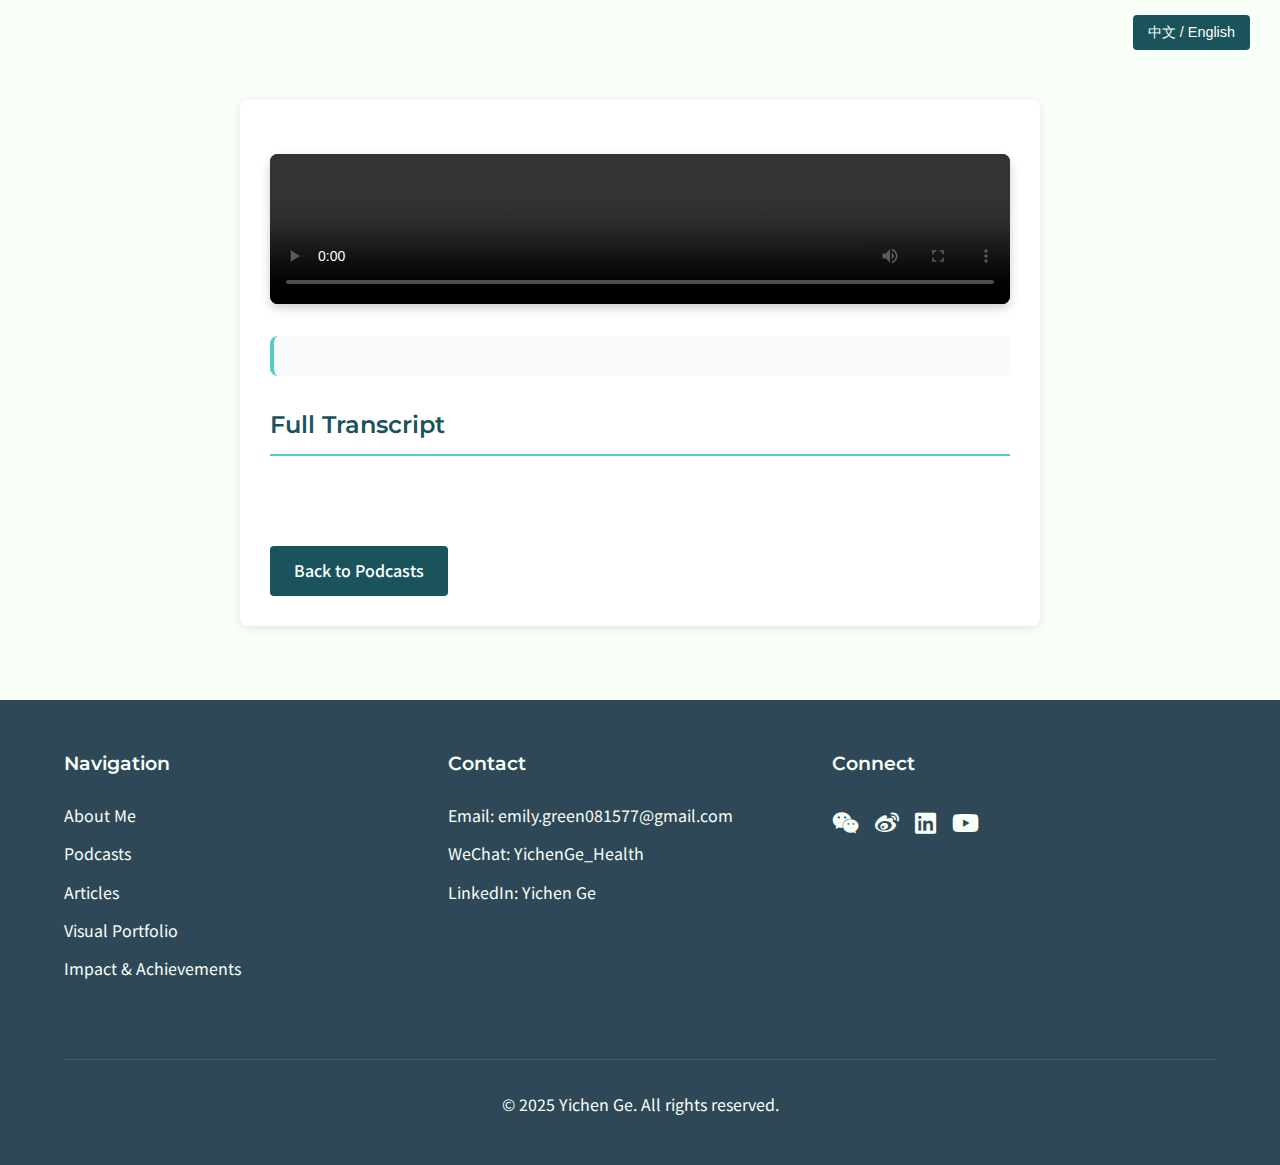
==== transcript.html @ 5f8f4b1b "update" ====
<!DOCTYPE html>
<html lang="en">
<head>
    <meta charset="UTF-8">
    <meta name="viewport" content="width=device-width, initial-scale=1.0">
    <title>Podcast Transcript | Yichen Ge</title>
    <link rel="preconnect" href="https://fonts.googleapis.com">
    <link rel="preconnect" href="https://fonts.gstatic.com" crossorigin>
    <link href="https://fonts.googleapis.com/css2?family=Montserrat:wght@400;600;700&family=Noto+Sans+SC:wght@400;500;700&family=Playfair+Display:ital,wght@0,700;1,400&display=swap" rel="stylesheet">
    <link rel="stylesheet" href="https://cdnjs.cloudflare.com/ajax/libs/font-awesome/6.0.0-beta3/css/all.min.css">
    <link rel="stylesheet" href="css/style.css">
</head>
<body>
    <div class="language-toggle">
        <button id="language-btn">中文 / English</button>
    </div>

    <header id="header">
        <div class="container header-container">
            <a href="index.html" class="logo">Yichen Ge</a>
            <button class="nav-toggle" id="nav-toggle">
                <i class="fas fa-bars"></i>
            </button>
            <nav id="nav">
                <ul>
                    <li><a href="index.html#about">About</a></li>
                    <li><a href="index.html#podcasts">Podcasts</a></li>
                    <li><a href="index.html#articles">Articles</a></li>
                    <li><a href="index.html#portfolio">Portfolio</a></li>
                    <li><a href="index.html#impact">Impact</a></li>
                    <li><a href="index.html#statement">Statement</a></li>
                    <li><a href="index.html#contact">Contact</a></li>
                </ul>
            </nav>
        </div>
    </header>

    <div class="transcript-page">
        <div class="container">
            <div class="transcript-content">
                <h1 id="transcript-title"></h1>
                
                <!-- 视频播放器 -->
                <div class="video-container-transcript">
                    <video controls id="podcast-video">
                        <source src="" type="video/mp4">
                        Your browser does not support video playback.
                    </video>
                </div>
                
                <!-- 预览内容 -->
                <div class="transcript-preview" id="transcript-preview"></div>
                
                <!-- 完整文字记录 -->
                <h2 class="full-transcript-title">Full Transcript</h2>
                <div class="transcript-full" id="transcript-full"></div>
                
                <!-- 返回按钮 -->
                <a href="index.html#podcasts" class="back-button">Back to Podcasts</a>
            </div>
        </div>
    </div>

    <footer>
        <div class="container">
            <div class="footer-container">
                <div class="footer-col">
                    <h3>Navigation</h3>
                    <ul>
                        <li><a href="index.html#about">About Me</a></li>
                        <li><a href="index.html#podcasts">Podcasts</a></li>
                        <li><a href="index.html#articles">Articles</a></li>
                        <li><a href="index.html#portfolio">Visual Portfolio</a></li>
                        <li><a href="index.html#impact">Impact & Achievements</a></li>
                    </ul>
                </div>
                <div class="footer-col">
                    <h3>Contact</h3>
                    <ul>
                        <li>Email: emily.green081577@gmail.com</li>
                        <li>WeChat: YichenGe_Health</li>
                        <li>LinkedIn: Yichen Ge</li>
                    </ul>
                </div>
                <div class="footer-col">
                    <h3>Connect</h3>
                    <div class="social-icons">
                        <a href="#"><i class="fab fa-weixin"></i></a>
                        <a href="#"><i class="fab fa-weibo"></i></a>
                        <a href="#"><i class="fab fa-linkedin"></i></a>
                        <a href="#"><i class="fab fa-youtube"></i></a>
                    </div>
                </div>
            </div>
            <div class="copyright">
                <p>&copy; 2025 Yichen Ge. All rights reserved.</p>
            </div>
        </div>
    </footer>

    <script src="js/transcripts.js"></script>
    <script>
        document.addEventListener('DOMContentLoaded', function() {
            // 从 URL 参数获取文字记录 ID
            const urlParams = new URLSearchParams(window.location.search);
            const transcriptId = urlParams.get('id');
            
            if (transcriptId && podcastTranscripts[transcriptId]) {
                const transcript = podcastTranscripts[transcriptId];
                
                // 设置标题
                document.getElementById('transcript-title').textContent = transcript.title;
                
                // 设置预览内容
                document.getElementById('transcript-preview').innerHTML = transcript.preview;
                
                // 设置完整文字记录
                document.getElementById('transcript-full').innerHTML = transcript.transcript;
                
                // 设置视频源
                const videoElement = document.getElementById('podcast-video');
                let videoSrc = '';
                
                // 根据 ID 设置对应的视频源
                switch(transcriptId) {
                    case '1':
                        videoSrc = 'videos/chinese-youth-e-cigarette-recovery.mp4';
                        break;
                    case '2':
                        videoSrc = 'videos/recovery-of-alcohol-dependence.mp4';
                        break;
                    case '3':
                        videoSrc = 'videos/melodies-of-recovery.mp4';
                        break;
                    default:
                        videoSrc = '';
                }
                
                videoElement.querySelector('source').src = videoSrc;
                videoElement.load(); // 重新加载视频
            }
        });
    </script>
</body>
</html>
---- css/style.css ----
/* 全局样式 */
:root {
    --primary: #1A535C;
    --secondary: #4ECDC4;
    --accent: #FF6B6B;
    --light: #F7FFF7;
    --dark: #2F4858;
}

* {
    margin: 0;
    padding: 0;
    box-sizing: border-box;
}

body {
    font-family: 'Noto Sans SC', sans-serif;
    background-color: var(--light);
    color: var(--dark);
    line-height: 1.6;
}

h1, h2, h3, h4, h5, h6 {
    font-family: 'Montserrat', sans-serif;
    font-weight: 600;
    margin-bottom: 1rem;
}

.quote {
    font-family: 'Playfair Display', serif;
    font-style: italic;
}

/* Language Toggle */
.language-toggle {
    position: absolute;
    top: 15px;
    right: 30px;
    z-index: 100;
}

.language-toggle button {
    background: var(--primary);
    color: white;
    border: none;
    padding: 8px 15px;
    border-radius: 4px;
    cursor: pointer;
    font-size: 0.9rem;
    transition: background-color 0.3s ease;
}

.language-toggle button:hover {
    background-color: var(--secondary);
}

/* Header */
header {
    position: fixed;
    top: 0;
    left: 0;
    width: 100%;
    z-index: 10;
    transition: background-color 0.3s ease;
    padding: 1rem 0;
}

.header-scrolled {
    background-color: var(--primary);
    box-shadow: 0 2px 10px rgba(0, 0, 0, 0.1);
}

.container {
    width: 90%;
    max-width: 1200px;
    margin: 0 auto;
}

.header-container {
    display: flex;
    justify-content: space-between;
    align-items: center;
}

.logo {
    font-size: 1.8rem;
    font-weight: 700;
    color: var(--light);
    text-decoration: none;
}

.nav-toggle {
    display: none;
    background: none;
    border: none;
    color: var(--light);
    font-size: 1.5rem;
    cursor: pointer;
}

nav ul {
    display: flex;
    list-style: none;
}

nav ul li {
    margin-left: 2rem;
}

nav ul li a {
    color: var(--light);
    text-decoration: none;
    font-weight: 500;
    transition: color 0.3s ease;
}

nav ul li a:hover {
    color: var(--secondary);
}

/* Hero Section */
.hero {
    height: 50vh;
    background-image: linear-gradient(rgba(26, 83, 92, 0.5), rgba(26, 83, 92, 0.5)), url('../images/hero-bg-new.jpg');
    background-size: cover;
    background-position: center;
    color: var(--light);
    display: flex;
    align-items: center;
    text-align: center;
}

.hero-content {
    max-width: 800px;
    margin: 0 auto;
    padding: 2rem;
}

.hero h1 {
    font-size: 3rem;
    margin-bottom: 1.5rem;
}

.hero p {
    font-size: 1.2rem;
    margin-bottom: 2rem;
}

.btn {
    display: inline-block;
    padding: 12px 24px;
    background-color: var(--accent);
    color: white;
    text-decoration: none;
    border-radius: 4px;
    font-weight: 600;
    transition: background-color 0.3s ease;
}

.btn:hover {
    background-color: #ff5252;
}

/* Focus Areas */
.focus-areas {
    padding: 5rem 0;
}

.section-title {
    text-align: center;
    margin-bottom: 3rem;
}

.section-title h2 {
    font-size: 2.5rem;
    color: var(--primary);
    position: relative;
    display: inline-block;
}

.section-title h2::after {
    content: '';
    position: absolute;
    bottom: -10px;
    left: 50%;
    transform: translateX(-50%);
    width: 100px;
    height: 3px;
    background-color: var(--secondary);
}

.focus-grid {
    display: grid;
    grid-template-columns: repeat(auto-fit, minmax(300px, 1fr));
    gap: 2rem;
}

.focus-card {
    background-color: white;
    padding: 2rem;
    border-radius: 8px;
    box-shadow: 0 5px 15px rgba(0, 0, 0, 0.1);
    text-align: center;
    transition: transform 0.3s ease;
}

.focus-card:hover {
    transform: translateY(-5px);
}

.focus-icon {
    font-size: 3rem;
    color: var(--primary);
    margin-bottom: 1.5rem;
}

.focus-card h3 {
    font-size: 1.5rem;
    margin-bottom: 1rem;
}

/* Latest Podcast */
.latest-podcast {
    padding: 5rem 0;
    background-color: var(--primary);
    color: var(--light);
}

.podcast-player {
    display: flex;
    flex-wrap: wrap;
    align-items: center;
    gap: 2rem;
    padding: 2rem;
    background-color: rgba(255, 255, 255, 0.1);
    border-radius: 8px;
}

.podcast-image {
    flex: 1;
    min-width: 300px;
}

.podcast-image img {
    width: 100%;
    border-radius: 8px;
}

.podcast-content {
    flex: 2;
    min-width: 300px;
}

.audio-player {
    width: 100%;
    margin-top: 1rem;
}

/* Mission Statement */
.mission {
    padding: 5rem 0;
    text-align: center;
}

.mission-content {
    max-width: 800px;
    margin: 0 auto;
}

.mission-quote {
    font-size: 1.8rem;
    color: var(--primary);
    margin-bottom: 2rem;
}

/* Call to Action */
.cta {
    padding: 5rem 0;
    background-color: var(--secondary);
    color: var(--dark);
    text-align: center;
}

.cta h2 {
    font-size: 2.5rem;
    margin-bottom: 2rem;
}

/* Footer */
footer {
    padding: 3rem 0;
    background-color: var(--dark);
    color: var(--light);
}

.footer-container {
    display: flex;
    flex-wrap: wrap;
    justify-content: space-between;
}

.footer-col {
    flex: 1;
    min-width: 250px;
    margin-bottom: 2rem;
}

.footer-col h3 {
    font-size: 1.2rem;
    margin-bottom: 1.5rem;
}

.footer-col ul {
    list-style: none;
}

.footer-col ul li {
    margin-bottom: 0.8rem;
}

.footer-col ul li a {
    color: var(--light);
    text-decoration: none;
    transition: color 0.3s ease;
}

.footer-col ul li a:hover {
    color: var(--secondary);
}

.social-icons {
    display: flex;
    gap: 1rem;
}

.social-icons a {
    color: var(--light);
    font-size: 1.5rem;
    transition: color 0.3s ease;
}

.social-icons a:hover {
    color: var(--secondary);
}

.copyright {
    text-align: center;
    margin-top: 2rem;
    padding-top: 2rem;
    border-top: 1px solid rgba(255, 255, 255, 0.1);
}

/* Responsive */
@media (max-width: 768px) {
    .nav-toggle {
        display: block;
    }
    
    nav {
        position: fixed;
        top: 70px;
        left: 0;
        width: 100%;
        background-color: var(--primary);
        padding: 1rem 0;
        transform: translateY(-100%);
        transition: transform 0.3s ease;
        visibility: hidden;
    }
    
    nav.active {
        transform: translateY(0);
        visibility: visible;
    }
    
    nav ul {
        flex-direction: column;
        align-items: center;
    }
    
    nav ul li {
        margin: 1rem 0;
    }
    
    .hero h1 {
        font-size: 2rem;
    }
}

/* Article Styles */
.article-content {
    max-width: 800px;
    margin: 2rem auto;
    padding: 0 1rem;
}

.article-content header {
    text-align: center;
    margin-bottom: 2rem;
}

.article-content h1 {
    font-size: 2.5rem;
    color: var(--primary);
    margin-bottom: 1rem;
}

.article-meta {
    color: var(--dark);
    font-size: 0.9rem;
}

.article-meta span {
    margin: 0 0.5rem;
}

.article-body {
    line-height: 1.8;
}

.article-body h2 {
    color: var(--primary);
    margin: 2rem 0 1rem;
    font-size: 1.8rem;
}

.article-body h3 {
    color: var(--dark);
    margin: 1.5rem 0 1rem;
    font-size: 1.4rem;
}

.article-body p {
    margin-bottom: 1.5rem;
}

.article-body ul {
    margin-bottom: 1.5rem;
    padding-left: 2rem;
}

.article-body li {
    margin-bottom: 0.5rem;
}

.article-footer {
    margin-top: 3rem;
    padding-top: 2rem;
    border-top: 1px solid var(--secondary);
    font-style: italic;
}

/* Responsive Article Styles */
@media (max-width: 768px) {
    .article-content h1 {
        font-size: 2rem;
    }
    
    .article-body h2 {
        font-size: 1.6rem;
    }
    
    .article-body h3 {
        font-size: 1.2rem;
    }
}

/* Modal Styles */
.modal {
    display: none;
    position: fixed;
    top: 0;
    left: 0;
    width: 100%;
    height: 100%;
    background-color: rgba(0, 0, 0, 0.7);
    z-index: 1000;
    overflow-y: auto;
}

.modal-content {
    position: relative;
    background-color: var(--light);
    margin: 5% auto;
    padding: 2rem;
    width: 90%;
    max-width: 800px;
    border-radius: 8px;
    box-shadow: 0 4px 20px rgba(0, 0, 0, 0.2);
}

.close-modal {
    position: absolute;
    right: 1.5rem;
    top: 1rem;
    font-size: 2rem;
    cursor: pointer;
    color: var(--dark);
    transition: color 0.3s ease;
}

.close-modal:hover {
    color: var(--accent);
}

.modal h2 {
    color: var(--primary);
    margin-bottom: 1.5rem;
    padding-right: 2rem;
}

.modal-body {
    line-height: 1.8;
}

.transcript-content {
    line-height: 1.6;
}

.transcript-content h3 {
    color: var(--primary);
    margin: 1.5rem 0 1rem;
    font-size: 1.4rem;
}

.transcript-content p {
    margin-bottom: 1rem;
}

.transcript-content ul, 
.transcript-content ol {
    margin-bottom: 1.5rem;
    padding-left: 1.5rem;
}

.transcript-content li {
    margin-bottom: 0.5rem;
}

.transcript-content strong {
    color: var(--primary);
}

/* Focus Card Hover Effect */
.focus-card {
    cursor: pointer;
}

.focus-card:hover {
    transform: translateY(-5px);
    box-shadow: 0 8px 25px rgba(0, 0, 0, 0.15);
}

/* Focus Button */
.focus-btn {
    margin-top: 1rem;
    background-color: var(--primary);
    border: none;
    color: white;
    padding: 8px 16px;
    font-size: 0.9rem;
    transition: all 0.3s ease;
}

.focus-btn:hover {
    background-color: var(--secondary);
    transform: translateY(-2px);
}

/* Transcript Button */
.transcript-btn {
    background-color: transparent;
    border: 2px solid var(--light);
    color: var(--light);
    margin-top: 1rem;
}

.transcript-btn:hover {
    background-color: var(--light);
    color: var(--primary);
}

.podcast-section {
    padding: 4rem 0;
    background-color: var(--light);
}

.podcast-grid {
    display: grid;
    grid-template-columns: repeat(auto-fit, minmax(300px, 1fr));
    gap: 2rem;
    margin-top: 2rem;
}

.podcast-card {
    background: white;
    border-radius: 12px;
    box-shadow: 0 4px 15px rgba(0, 0, 0, 0.1);
    overflow: hidden;
    transition: transform 0.3s ease;
}

.podcast-card:hover {
    transform: translateY(-5px);
}

.video-container {
    position: relative;
    width: 100%;
    padding-top: 56.25%; /* 16:9 宽高比 */
    margin-bottom: 1rem;
    border-radius: 12px;
    overflow: hidden;
    background-color: #000;
}

.video-container video {
    position: absolute;
    top: 0;
    left: 0;
    width: 100%;
    height: 100%;
    object-fit: contain;
}

.podcast-content {
    padding: 1.5rem;
}

.podcast-content h3 {
    color: var(--primary);
    font-size: 1.5rem;
    margin-bottom: 1rem;
    line-height: 1.4;
}

.podcast-content p {
    color: var(--dark);
    margin-bottom: 1rem;
    line-height: 1.6;
}

.podcast-meta {
    display: flex;
    gap: 1rem;
    margin-bottom: 1.5rem;
    color: var(--secondary);
    font-size: 0.9rem;
}

.podcast-meta span {
    display: flex;
    align-items: center;
}

.podcast-meta span:not(:last-child)::after {
    content: "•";
    margin-left: 1rem;
    color: var(--accent);
}

.show-transcript {
    display: inline-block;
    padding: 0.75rem 1.5rem;
    background-color: var(--primary);
    color: white;
    border: none;
    border-radius: 4px;
    cursor: pointer;
    font-weight: 500;
    transition: all 0.3s ease;
    margin-top: 1rem;
}

.show-transcript:hover {
    background-color: var(--secondary);
    transform: translateY(-2px);
}

.transcript-modal {
    display: none;
    position: fixed;
    top: 0;
    left: 0;
    width: 100%;
    height: 100%;
    background-color: rgba(0, 0, 0, 0.7);
    z-index: 1000;
    overflow-y: auto;
}

.transcript-modal-content {
    position: relative;
    background-color: white;
    margin: 5% auto;
    padding: 2rem;
    width: 80%;
    max-width: 800px;
    border-radius: 8px;
    box-shadow: 0 5px 15px rgba(0, 0, 0, 0.3);
    max-height: 80vh;
    overflow-y: auto;
}

.close-transcript {
    position: absolute;
    top: 1rem;
    right: 1.5rem;
    font-size: 1.5rem;
    color: var(--dark);
    cursor: pointer;
    transition: color 0.3s ease;
}

.close-transcript:hover {
    color: var(--primary);
}

.transcript-title {
    color: var(--primary);
    margin-bottom: 1.5rem;
    font-size: 1.8rem;
}

.transcript-text {
    line-height: 1.6;
}

.transcript-text p {
    margin-bottom: 1rem;
}

.transcript-text .speaker {
    font-weight: 600;
    color: var(--primary);
    margin-top: 1.5rem;
    margin-bottom: 0.5rem;
}

.transcript-text .intro,
.transcript-text .summary {
    font-style: italic;
    padding: 1rem;
    background-color: var(--light);
    border-left: 3px solid var(--primary);
    margin: 1.5rem 0;
}

@media (max-width: 768px) {
    .podcast-grid {
        grid-template-columns: 1fr;
    }
    
    .podcast-content h3 {
        font-size: 1.3rem;
    }
    
    .transcript-modal-content {
        width: 95%;
        margin: 10% auto;
        padding: 1.5rem;
    }
    
    .transcript-title {
        font-size: 1.5rem;
    }
}

/* Transcript Modal Styles */
.transcript-overlay {
    position: fixed;
    top: 0;
    left: 0;
    width: 100%;
    height: 100%;
    background-color: rgba(0, 0, 0, 0.7);
    display: flex;
    justify-content: center;
    align-items: center;
    z-index: 1000;
}

.transcript-modal {
    background-color: white;
    width: 90%;
    max-width: 800px;
    max-height: 80vh;
    border-radius: 8px;
    box-shadow: 0 2px 10px rgba(0, 0, 0, 0.1);
    overflow: hidden;
    position: relative;
}

.transcript-header {
    padding: 20px;
    border-bottom: 1px solid #eee;
    display: flex;
    justify-content: space-between;
    align-items: center;
    background-color: #f8f9fa;
}

.transcript-header h2 {
    margin: 0;
    font-size: 1.5rem;
    color: #333;
}

.close-transcript {
    background: none;
    border: none;
    font-size: 24px;
    cursor: pointer;
    color: #666;
}

.close-transcript:hover {
    color: #333;
}

.transcript-body {
    padding: 20px;
    overflow-y: auto;
    max-height: calc(80vh - 100px);
}

.transcript-preview, .transcript-full {
    line-height: 1.6;
    color: #333;
    white-space: pre-wrap;
    font-family: 'Montserrat', sans-serif;
}

.transcript-preview {
    font-size: 16px;
}

.transcript-full {
    font-size: 14px;
}

.toggle-transcript {
    display: block;
    margin: 20px auto 0;
    padding: 10px 20px;
    background-color: #007bff;
    color: white;
    border: none;
    border-radius: 4px;
    cursor: pointer;
    font-size: 14px;
}

.toggle-transcript:hover {
    background-color: #0056b3;
}

/* 适配移动设备 */
@media (max-width: 768px) {
    .transcript-modal {
        width: 95%;
        max-height: 90vh;
    }

    .transcript-header h2 {
        font-size: 1.2rem;
    }

    .transcript-preview, .transcript-full {
        font-size: 14px;
    }
}

/* Transcript Page Styles */
.transcript-page {
    padding-top: 100px;
    padding-bottom: 50px;
    min-height: calc(100vh - 200px);
}

.transcript-content {
    max-width: 800px;
    margin: 0 auto;
    background: white;
    padding: 30px;
    border-radius: 8px;
    box-shadow: 0 2px 10px rgba(0, 0, 0, 0.1);
}

.transcript-content h1 {
    color: var(--primary);
    font-size: 2rem;
    margin-bottom: 1.5rem;
    text-align: center;
}

.video-container-transcript {
    width: 100%;
    margin-bottom: 2rem;
    border-radius: 8px;
    overflow: hidden;
    background-color: #000;
    box-shadow: 0 4px 10px rgba(0, 0, 0, 0.2);
}

.video-container-transcript video {
    width: 100%;
    display: block;
}

.transcript-preview {
    background-color: #f8f9fa;
    padding: 20px;
    border-radius: 8px;
    margin-bottom: 30px;
    line-height: 1.6;
    font-size: 16px;
    border-left: 4px solid var(--secondary);
}

.full-transcript-title {
    color: var(--primary);
    font-size: 1.5rem;
    margin: 30px 0 20px;
    padding-bottom: 10px;
    border-bottom: 2px solid var(--secondary);
}

.transcript-full {
    padding: 20px;
    line-height: 1.8;
    font-size: 15px;
    white-space: pre-wrap;
    background-color: white;
    border-radius: 8px;
}

.back-button {
    display: inline-block;
    margin-top: 30px;
    padding: 12px 24px;
    background-color: var(--primary);
    color: white;
    text-decoration: none;
    border-radius: 4px;
    font-weight: 500;
    transition: background-color 0.3s ease;
}

.back-button:hover {
    background-color: var(--secondary);
}

@media (max-width: 768px) {
    .transcript-page {
        padding-top: 80px;
    }
    
    .transcript-content {
        padding: 20px;
    }
    
    .transcript-content h1 {
        font-size: 1.5rem;
    }
    
    .transcript-preview {
        font-size: 14px;
        padding: 15px;
    }
    
    .full-transcript-title {
        font-size: 1.3rem;
    }
    
    .transcript-full {
        font-size: 14px;
        padding: 15px;
    }
    
    .back-button {
        display: block;
        text-align: center;
        margin-top: 20px;
    }
}

/* Articles Section */
.articles-section {
    padding: 5rem 0;
    background-color: var(--light);
}

.articles-grid {
    display: grid;
    grid-template-columns: repeat(3, 1fr);
    gap: 2rem;
    margin-top: 3rem;
}

.article-card {
    background-color: white;
    padding: 2rem;
    border-radius: 8px;
    box-shadow: 0 5px 15px rgba(0, 0, 0, 0.1);
    text-align: center;
    transition: transform 0.3s ease, box-shadow 0.3s ease;
    height: 100%;
    display: flex;
    flex-direction: column;
}

.article-card:hover {
    transform: translateY(-5px);
    box-shadow: 0 8px 25px rgba(0, 0, 0, 0.15);
}

.article-icon {
    font-size: 3rem;
    color: var(--primary);
    margin-bottom: 1.5rem;
}

.article-card h3 {
    font-size: 1.5rem;
    margin-bottom: 1rem;
    color: var(--primary);
}

.article-card p {
    margin-bottom: 1.5rem;
    flex-grow: 1;
}

.view-article {
    align-self: center;
    margin-top: auto;
}

/* Article Modal */
.article-overlay {
    position: fixed;
    top: 0;
    left: 0;
    width: 100%;
    height: 100%;
    background-color: rgba(0, 0, 0, 0.7);
    display: flex;
    justify-content: center;
    align-items: center;
    z-index: 1000;
    overflow-y: auto;
}

.article-modal {
    background-color: white;
    width: 90%;
    max-width: 800px;
    max-height: 80vh;
    border-radius: 8px;
    box-shadow: 0 2px 10px rgba(0, 0, 0, 0.1);
    overflow: hidden;
    position: relative;
}

.article-header {
    padding: 20px;
    border-bottom: 1px solid #eee;
    display: flex;
    justify-content: space-between;
    align-items: center;
    background-color: #f8f9fa;
}

.article-header h2 {
    margin: 0;
    font-size: 1.5rem;
    color: var(--primary);
}

.close-article {
    background: none;
    border: none;
    font-size: 24px;
    cursor: pointer;
    color: #666;
}

.close-article:hover {
    color: #333;
}

.article-body {
    padding: 20px;
    overflow-y: auto;
    max-height: calc(80vh - 100px);
    line-height: 1.6;
}

/* Responsive Articles Grid */
@media (max-width: 992px) {
    .articles-grid {
        grid-template-columns: repeat(2, 1fr);
    }
}

@media (max-width: 768px) {
    .articles-grid {
        grid-template-columns: 1fr;
    }
}

/* About Me Section Styles */
.about-me-section {
    padding: 80px 0;
    background-color: #f9f9f9;
}

.about-container {
    display: flex;
    flex-wrap: wrap;
    align-items: center;
    gap: 40px;
    margin-top: 40px;
}

.profile-image {
    flex: 0 0 300px;
}

.profile-image img {
    width: 100%;
    height: auto;
    border-radius: 50%;
    border: 5px solid #fff;
    box-shadow: 0 5px 15px rgba(0, 0, 0, 0.1);
    transition: transform 0.3s ease;
}

.profile-image img:hover {
    transform: scale(1.03);
}

.bio-content {
    flex: 1;
    min-width: 300px;
}

.bio-content h3 {
    font-size: 2.2rem;
    margin-bottom: 5px;
    color: #333;
}

.bio-content .subtitle {
    font-size: 1.2rem;
    color: #666;
    margin-bottom: 20px;
    font-style: italic;
}

.bio-content p {
    margin-bottom: 15px;
    line-height: 1.6;
}

.bio-stats {
    display: flex;
    flex-wrap: wrap;
    gap: 20px;
    margin-top: 30px;
}

.stat-box {
    flex: 1;
    min-width: 120px;
    background-color: #fff;
    padding: 15px;
    border-radius: 8px;
    box-shadow: 0 3px 10px rgba(0, 0, 0, 0.08);
    text-align: center;
    transition: transform 0.3s ease;
}

.stat-box:hover {
    transform: translateY(-5px);
}

.stat-number {
    font-size: 2rem;
    font-weight: 700;
    color: #4a6fa5;
    margin-bottom: 5px;
}

.stat-label {
    font-size: 0.9rem;
    color: #666;
}

@media (max-width: 768px) {
    .about-container {
        flex-direction: column;
        text-align: center;
    }
    
    .profile-image {
        margin: 0 auto;
    }
    
    .bio-stats {
        justify-content: center;
    }
}
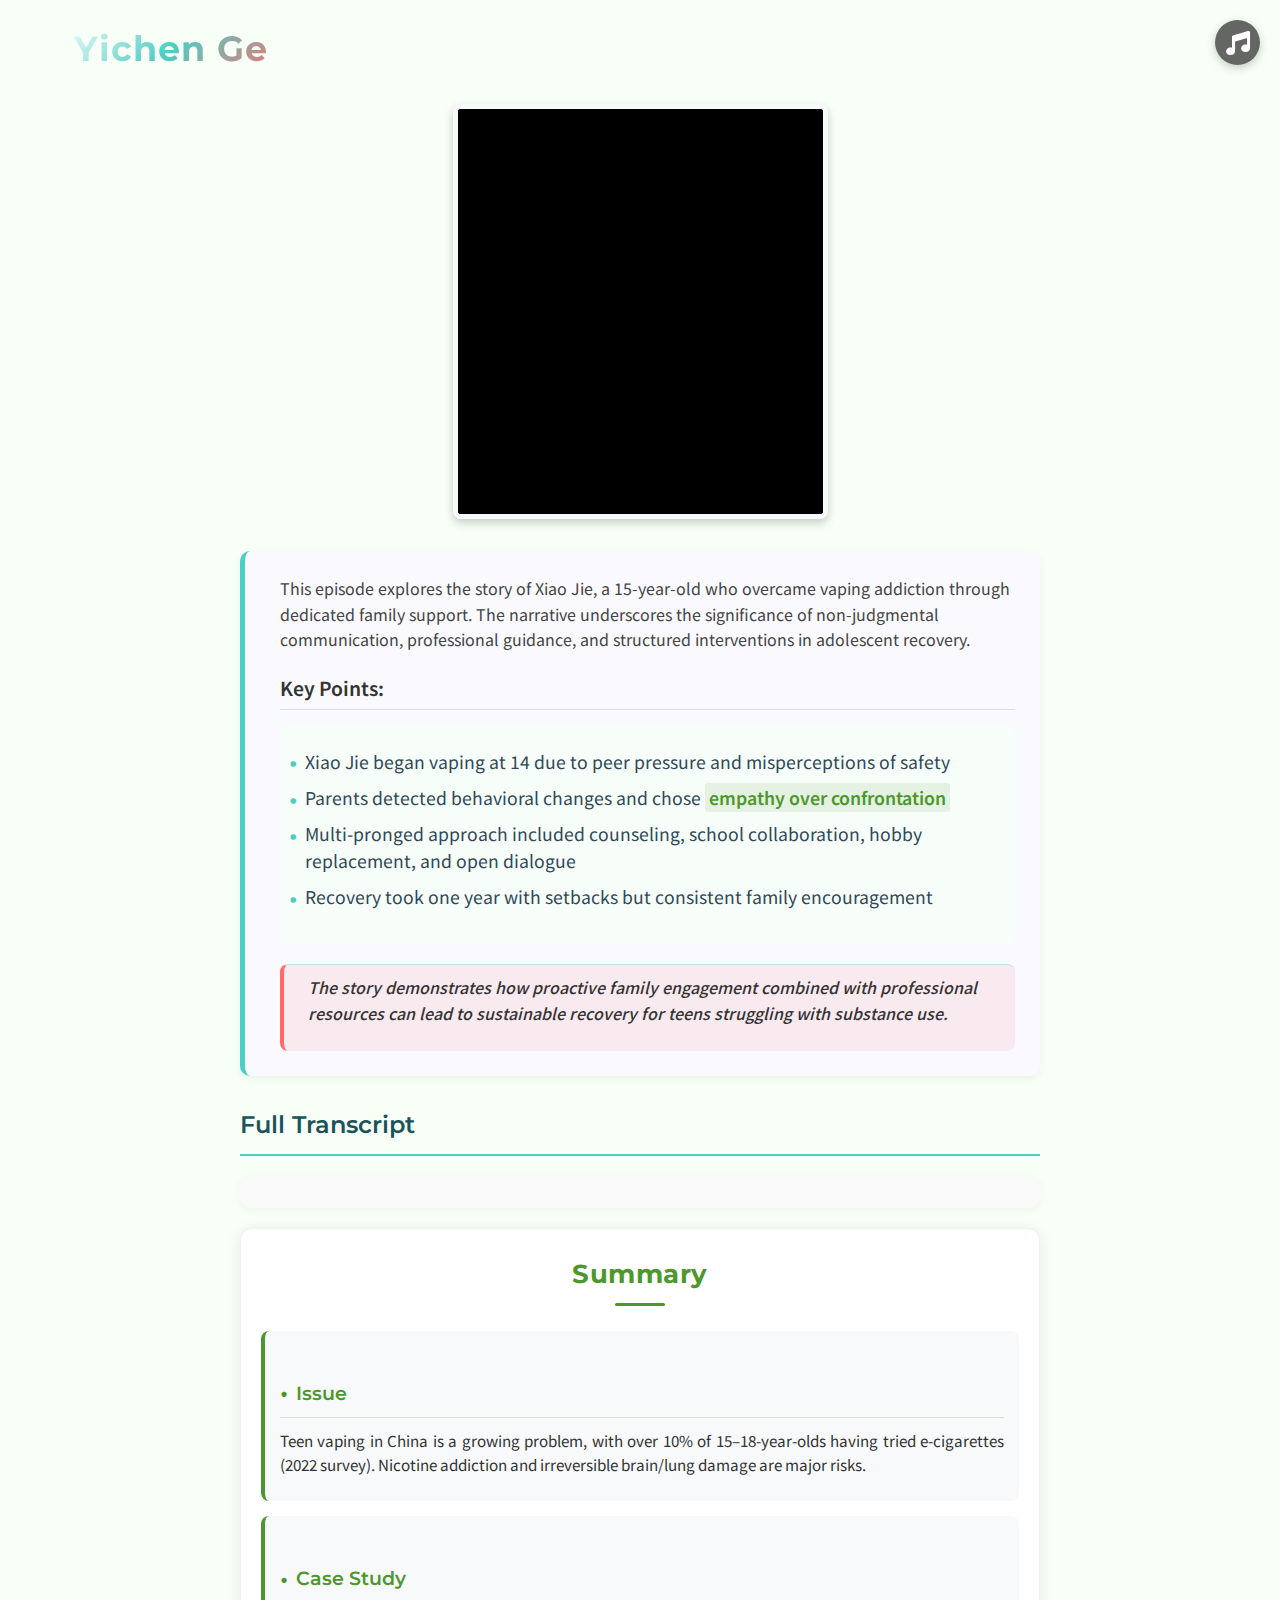
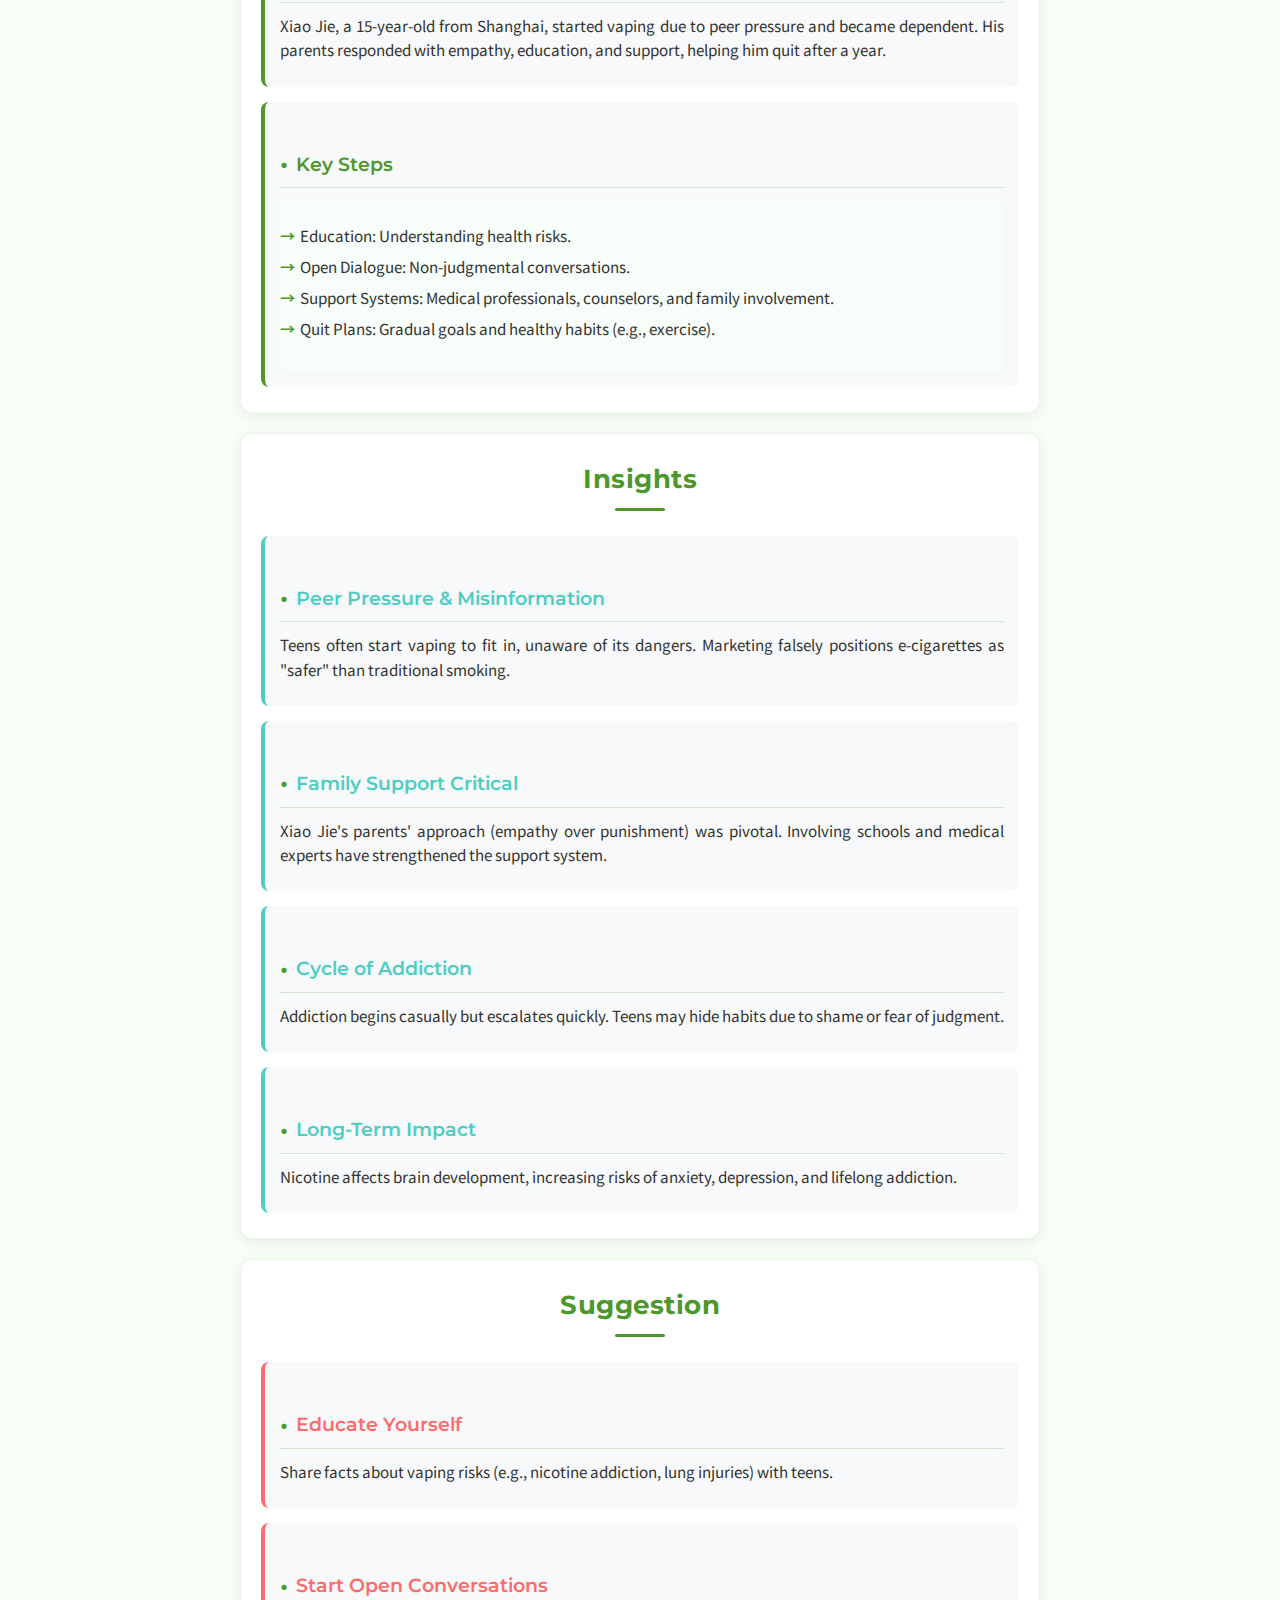
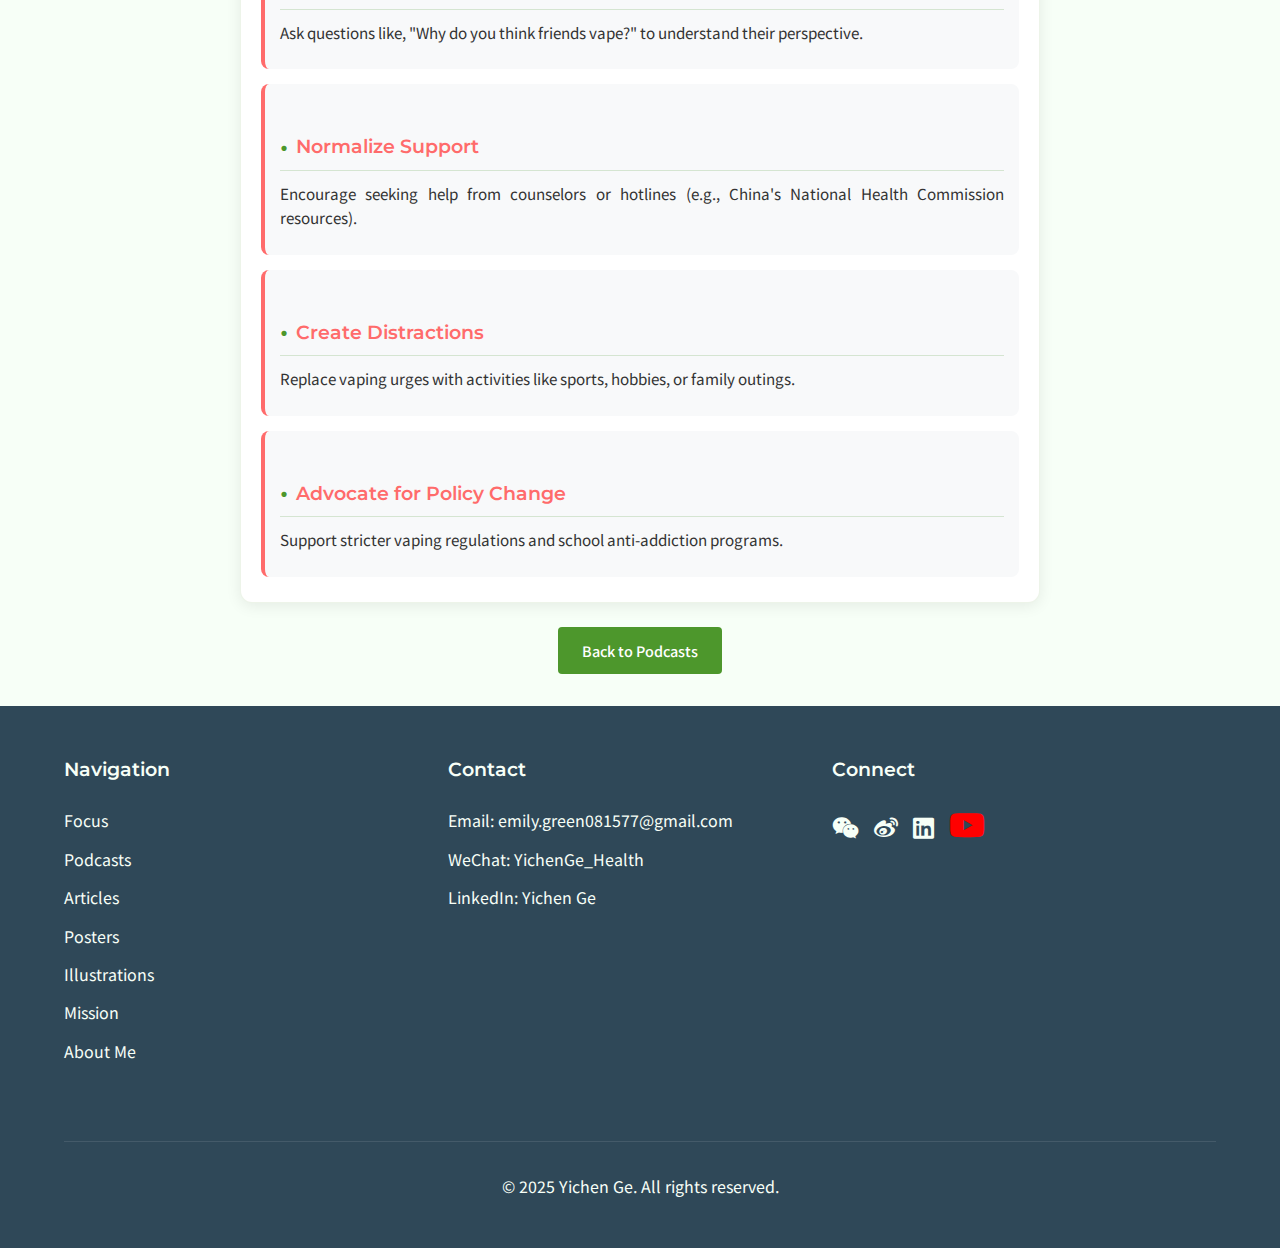
==== commit 4a1b0711: "update" ====
--- a/transcript.html
+++ b/transcript.html
@@ -6,13 +6,20 @@
     <title>Podcast Transcript | Yichen Ge</title>
     <link rel="preconnect" href="https://fonts.googleapis.com">
     <link rel="preconnect" href="https://fonts.gstatic.com" crossorigin>
-    <link href="https://fonts.googleapis.com/css2?family=Montserrat:wght@400;600;700&family=Noto+Sans+SC:wght@400;500;700&family=Playfair+Display:ital,wght@0,700;1,400&display=swap" rel="stylesheet">
+    <link href="https://fonts.googleapis.com/css2?family=Montserrat:wght@400;600;700&family=Noto+Sans+SC:wght@400;500;700&family=Playfair+Display:ital,wght@0,700;1,400&family=Dancing+Script:wght@400;700&family=Pacifico&display=swap" rel="stylesheet">
     <link rel="stylesheet" href="https://cdnjs.cloudflare.com/ajax/libs/font-awesome/6.0.0-beta3/css/all.min.css">
     <link rel="stylesheet" href="css/style.css">
 </head>
 <body>
     <div class="language-toggle">
         <button id="language-btn">中文 / English</button>
+    </div>
+
+    <div class="music-player">
+        <div id="youtube-player"></div>
+        <div class="music-control">
+            <i class="fas fa-music" id="music-icon"></i>
+        </div>
     </div>
 
     <header id="header">
@@ -23,13 +30,13 @@
             </button>
             <nav id="nav">
                 <ul>
-                    <li><a href="index.html#about">About</a></li>
+                    <li><a href="index.html#focus-areas">Focus</a></li>
                     <li><a href="index.html#podcasts">Podcasts</a></li>
                     <li><a href="index.html#articles">Articles</a></li>
-                    <li><a href="index.html#portfolio">Portfolio</a></li>
-                    <li><a href="index.html#impact">Impact</a></li>
-                    <li><a href="index.html#statement">Statement</a></li>
-                    <li><a href="index.html#contact">Contact</a></li>
+                    <li><a href="index.html#posters">Posters</a></li>
+                    <li><a href="index.html#illustrations">Illustrations</a></li>
+                    <li><a href="index.html#mission">Mission</a></li>
+                    <li><a href="index.html#about-me">About Me</a></li>
                 </ul>
             </nav>
         </div>
@@ -42,18 +49,101 @@
                 
                 <!-- 视频播放器 -->
                 <div class="video-container-transcript">
-                    <video controls id="podcast-video">
-                        <source src="" type="video/mp4">
-                        Your browser does not support video playback.
-                    </video>
-                </div>
-                
-                <!-- 预览内容 -->
-                <div class="transcript-preview" id="transcript-preview"></div>
+                    <iframe id="transcript-video" width="100%" height="100%" frameborder="0" allow="accelerometer; autoplay; clipboard-write; encrypted-media; gyroscope; picture-in-picture" allowfullscreen></iframe>
+                </div>
+                
+                <!-- 内容介绍卡片 -->
+                <div class="content-card">
+                    <p>This episode explores the story of Xiao Jie, a 15-year-old who overcame vaping addiction through dedicated family support. The narrative underscores the significance of non-judgmental communication, professional guidance, and structured interventions in adolescent recovery.</p>
+                    
+                    <div class="card-subtitle">Key Points:</div>
+                    <ul>
+                        <li>Xiao Jie began vaping at 14 due to peer pressure and misperceptions of safety</li>
+                        <li>Parents detected behavioral changes and chose <span class="highlight">empathy over confrontation</span></li>
+                        <li>Multi-pronged approach included counseling, school collaboration, hobby replacement, and open dialogue</li>
+                        <li>Recovery took one year with setbacks but consistent family encouragement</li>
+                    </ul>
+                    
+                    <p class="conclusion">The story demonstrates how proactive family engagement combined with professional resources can lead to sustainable recovery for teens struggling with substance use.</p>
+                </div>
                 
                 <!-- 完整文字记录 -->
                 <h2 class="full-transcript-title">Full Transcript</h2>
                 <div class="transcript-full" id="transcript-full"></div>
+                
+                <!-- Summary 板块 -->
+                <div class="summary-section">
+                    <h2>Summary</h2>
+                    <div class="summary-content">
+                        <div class="summary-item">
+                            <h3>Issue</h3>
+                            <p>Teen vaping in China is a growing problem, with over 10% of 15–18-year-olds having tried e-cigarettes (2022 survey). Nicotine addiction and irreversible brain/lung damage are major risks.</p>
+                        </div>
+                        <div class="summary-item">
+                            <h3>Case Study</h3>
+                            <p>Xiao Jie, a 15-year-old from Shanghai, started vaping due to peer pressure and became dependent. His parents responded with empathy, education, and support, helping him quit after a year.</p>
+                        </div>
+                        <div class="summary-item">
+                            <h3>Key Steps</h3>
+                            <ul>
+                                <li>Education: Understanding health risks.</li>
+                                <li>Open Dialogue: Non-judgmental conversations.</li>
+                                <li>Support Systems: Medical professionals, counselors, and family involvement.</li>
+                                <li>Quit Plans: Gradual goals and healthy habits (e.g., exercise).</li>
+                            </ul>
+                        </div>
+                    </div>
+                </div>
+
+                <!-- Insights 板块 -->
+                <div class="insights-section">
+                    <h2>Insights</h2>
+                    <div class="insights-content">
+                        <div class="insight-item">
+                            <h3>Peer Pressure & Misinformation</h3>
+                            <p>Teens often start vaping to fit in, unaware of its dangers. Marketing falsely positions e-cigarettes as "safer" than traditional smoking.</p>
+                        </div>
+                        <div class="insight-item">
+                            <h3>Family Support Critical</h3>
+                            <p>Xiao Jie's parents' approach (empathy over punishment) was pivotal. Involving schools and medical experts have strengthened the support system.</p>
+                        </div>
+                        <div class="insight-item">
+                            <h3>Cycle of Addiction</h3>
+                            <p>Addiction begins casually but escalates quickly. Teens may hide habits due to shame or fear of judgment.</p>
+                        </div>
+                        <div class="insight-item">
+                            <h3>Long-Term Impact</h3>
+                            <p>Nicotine affects brain development, increasing risks of anxiety, depression, and lifelong addiction.</p>
+                        </div>
+                    </div>
+                </div>
+
+                <!-- Suggestion 板块 -->
+                <div class="suggestion-section">
+                    <h2>Suggestion</h2>
+                    <div class="suggestion-content">
+                        <div class="suggestion-item">
+                            <h3>Educate Yourself</h3>
+                            <p>Share facts about vaping risks (e.g., nicotine addiction, lung injuries) with teens.</p>
+                        </div>
+                        <div class="suggestion-item">
+                            <h3>Start Open Conversations</h3>
+                            <p>Ask questions like, "Why do you think friends vape?" to understand their perspective.</p>
+                        </div>
+                        <div class="suggestion-item">
+                            <h3>Normalize Support</h3>
+                            <p>Encourage seeking help from counselors or hotlines (e.g., China's National Health Commission resources).</p>
+                        </div>
+                        <div class="suggestion-item">
+                            <h3>Create Distractions</h3>
+                            <p>Replace vaping urges with activities like sports, hobbies, or family outings.</p>
+                        </div>
+                        <div class="suggestion-item">
+                            <h3>Advocate for Policy Change</h3>
+                            <p>Support stricter vaping regulations and school anti-addiction programs.</p>
+                        </div>
+                    </div>
+                </div>
                 
                 <!-- 返回按钮 -->
                 <a href="index.html#podcasts" class="back-button">Back to Podcasts</a>
@@ -67,11 +157,13 @@
                 <div class="footer-col">
                     <h3>Navigation</h3>
                     <ul>
-                        <li><a href="index.html#about">About Me</a></li>
+                        <li><a href="index.html#focus-areas">Focus</a></li>
                         <li><a href="index.html#podcasts">Podcasts</a></li>
                         <li><a href="index.html#articles">Articles</a></li>
-                        <li><a href="index.html#portfolio">Visual Portfolio</a></li>
-                        <li><a href="index.html#impact">Impact & Achievements</a></li>
+                        <li><a href="index.html#posters">Posters</a></li>
+                        <li><a href="index.html#illustrations">Illustrations</a></li>
+                        <li><a href="index.html#mission">Mission</a></li>
+                        <li><a href="index.html#about-me">About Me</a></li>
                     </ul>
                 </div>
                 <div class="footer-col">
@@ -99,6 +191,7 @@
     </footer>
 
     <script src="js/transcripts.js"></script>
+    <script src="js/main.js"></script>
     <script>
         document.addEventListener('DOMContentLoaded', function() {
             // 从 URL 参数获取文字记录 ID
@@ -111,33 +204,239 @@
                 // 设置标题
                 document.getElementById('transcript-title').textContent = transcript.title;
                 
-                // 设置预览内容
-                document.getElementById('transcript-preview').innerHTML = transcript.preview;
+                // 更新内容介绍卡片
+                if (transcriptId === '3') {
+                    // 如果是ID=3的页面，使用特定的内容和格式
+                    document.querySelector('.content-card').innerHTML = `
+                        <p>This episode chronicles the journey of Liu Yu, a 17-year-old who triumphed over drug addiction through his parents' steadfast support and strategic interventions. The narrative emphasizes the importance of parental empathy, professional rehabilitation, and community collaboration in adolescent recovery.</p>
+                        
+                        <div class="card-subtitle">Key Points:</div>
+                        <ul>
+                            <li>Liu Yu experimented with candy-like drugs at a party due to curiosity and peer influence</li>
+                            <li>Parents identified behavioral changes (excessive sleepiness, mood swings, secretive spending) and responded with <span class="highlight">non-confrontational dialogue</span></li>
+                            <li>Comprehensive recovery plan included:
+                                <ul style="margin-top: 8px; padding-left: 20px;">
+                                    <li>Professional rehabilitation and counseling</li>
+                                    <li>Parental leave to provide 24/7 care during withdrawal</li>
+                                    <li>School partnership for academic and psychological reintegration</li>
+                                    <li>Active engagement in anti-drug advocacy post-recovery</li>
+                                </ul>
+                            </li>
+                            <li>Overcame severe withdrawal symptoms and relapse temptations over 18 months</li>
+                        </ul>
+                        
+                        <p class="conclusion">The story illustrates how systemic family-school-professional collaboration can transform crisis into resilience, highlighting the transformative power of love and structure in combating adolescent substance abuse.</p>
+                    `;
+                    
+                    // 设置 Summary、Insights 和 Suggestion 部分
+                    document.querySelector('.summary-section').innerHTML = `
+                        <h2>Summary</h2>
+                        <div class="summary-content">
+                            <div class="summary-item">
+                                <h3>Issue</h3>
+                                <p>Teen drug abuse in China is rising, fueled by peer pressure and deceptive drug packaging (e.g., candy-like pills).</p>
+                            </div>
+                            <div class="summary-item">
+                                <h3>Case Study</h3>
+                                <p>Liu Yu, 17, started using drugs at a party, leading to addiction, health decline, and academic struggles. His parents provided non-judgmental support, rehab, and school collaboration, helping him recover after a year.</p>
+                            </div>
+                            <div class="summary-item">
+                                <h3>Key Steps</h3>
+                                <ul>
+                                    <li>Empathetic communication over blame.</li>
+                                    <li>Professional rehab and counseling.</li>
+                                    <li>Parental time-off and round-the-clock care.</li>
+                                    <li>School reintegration support.</li>
+                                </ul>
+                            </div>
+                        </div>
+                    `;
+                    
+                    document.querySelector('.insights-section').innerHTML = `
+                        <h2>Insights</h2>
+                        <div class="insights-content">
+                            <div class="insight-item">
+                                <h3>Root Causes</h3>
+                                <p>Curiosity + peer influence = vulnerability to mislabeled drugs.</p>
+                            </div>
+                            <div class="insight-item">
+                                <h3>Family Role</h3>
+                                <p>Calm reactions and active involvement rebuild trust.</p>
+                            </div>
+                            <div class="insight-item">
+                                <h3>Addiction Challenges</h3>
+                                <p>Relapse risks from old social circles.</p>
+                                <p>Physical/mental trauma during withdrawal.</p>
+                            </div>
+                            <div class="insight-item">
+                                <h3>Outcome</h3>
+                                <p>Recovery strengthened family bonds; Liu Yu now advocates against drugs.</p>
+                            </div>
+                        </div>
+                    `;
+                    
+                    document.querySelector('.suggestion-section').innerHTML = `
+                        <h2>Suggestions</h2>
+                        <div class="suggestion-content">
+                            <div class="suggestion-item">
+                                <h3>Preventive Education</h3>
+                                <p>Teach teens to recognize disguised drugs and their consequences.</p>
+                            </div>
+                            <div class="suggestion-item">
+                                <h3>Open Dialogue</h3>
+                                <p>Role-play refusal strategies for peer pressure scenarios.</p>
+                            </div>
+                            <div class="suggestion-item">
+                                <h3>Early Detection</h3>
+                                <p>Monitor behavior/mood changes for signs of abuse.</p>
+                            </div>
+                            <div class="suggestion-item">
+                                <h3>Seek Help</h3>
+                                <p>Use rehab centers (e.g., China's National Anti-Drug hotlines).</p>
+                            </div>
+                            <div class="suggestion-item">
+                                <h3>Community Advocacy</h3>
+                                <p>Push for stricter drug sales laws and school anti-addiction programs.</p>
+                            </div>
+                        </div>
+                    `;
+                } else if (transcriptId === '2') {
+                    // 酒精依赖页面内容 (ID=2)
+                    document.querySelector('.content-card').innerHTML = `
+                        <p>This episode tells the story of Li Yang, a teenager who overcame alcohol addiction with the support of his family. The story highlights the importance of understanding, communication, and professional help in the recovery process.</p>
+                        
+                        <div class="card-subtitle">Key Points:</div>
+                        <ul>
+                            <li>Li Yang started drinking at parties to cope with academic pressure</li>
+                            <li>His parents discovered his alcohol use and chose <span class="highlight">support rather than punish</span></li>
+                            <li>Family therapy and daily walks helped rebuild their relationship</li>
+                            <li>Li Yang now helps other teens avoid alcohol abuse</li>
+                        </ul>
+                        
+                        <p class="conclusion">The story shows how family love and patience can help teens overcome addiction.</p>
+                    `;
+                    
+                    // 设置 Summary、Insights 和 Suggestion 部分
+                    document.querySelector('.summary-section').innerHTML = `
+                        <h2>Summary</h2>
+                        <div class="summary-content">
+                            <div class="summary-item">
+                                <h3>Issue</h3>
+                                <p>Teen alcohol abuse is a growing concern in China, with adolescents turning to alcohol to cope with academic pressure, peer influence, and emotional stress.</p>
+                            </div>
+                            <div class="summary-item">
+                                <h3>Case Study</h3>
+                                <p>Li Yang, a once-high-achieving student, began drinking at parties to escape stress. His habit escalated into addiction, leading to academic decline and isolation. His parents responded with empathy, open communication, and professional support, helping him recover after a year of struggles.</p>
+                            </div>
+                            <div class="summary-item">
+                                <h3>Key Steps</h3>
+                                <ul>
+                                    <li>Non-Punitive Approach: Parents avoided anger, focusing instead on understanding and dialogue.</li>
+                                    <li>Family Support: Daily walks, reduced social commitments, and involvement in his recovery.</li>
+                                    <li>Professional Help: Therapy addressed underlying mental health issues and taught healthier coping strategies.</li>
+                                </ul>
+                            </div>
+                        </div>
+                    `;
+                    
+                    document.querySelector('.insights-section').innerHTML = `
+                        <h2>Insights</h2>
+                        <div class="insights-content">
+                            <div class="insight-item">
+                                <h3>Root Causes</h3>
+                                <p>Peer Pressure: Teens often drink to fit in, underestimating long-term risks.</p>
+                                <p>Escapism: Alcohol masks stress but worsens underlying issues like anxiety or academic burnout.</p>
+                            </div>
+                            <div class="insight-item">
+                                <h3>Family Dynamics</h3>
+                                <p>Open Communication: Parents' willingness to listen without judgment was critical.</p>
+                                <p>Active Involvement: Small gestures (e.g., daily walks) rebuilt trust and connection.</p>
+                            </div>
+                            <div class="insight-item">
+                                <h3>Addiction Cycle</h3>
+                                <p>Relapse is common, but parental patience and reminders of loved ones' pain can be transformative.</p>
+                            </div>
+                            <div class="insight-item">
+                                <h3>Long-Term Impact</h3>
+                                <p>Alcohol abuse during adolescence disrupts brain development and increases risks of lifelong addiction.</p>
+                            </div>
+                        </div>
+                    `;
+                    
+                    document.querySelector('.suggestion-section').innerHTML = `
+                        <h2>Suggestions</h2>
+                        <div class="suggestion-content">
+                            <div class="suggestion-item">
+                                <h3>Preventive Education</h3>
+                                <p>Discuss alcohol risks early, emphasizing harm to brain health and academic performance.</p>
+                            </div>
+                            <div class="suggestion-item">
+                                <h3>Foster Open Dialogue</h3>
+                                <p>Ask teens about their stressors (e.g., "What pressures do you face at school?") to build trust.</p>
+                            </div>
+                            <div class="suggestion-item">
+                                <h3>Model Healthy Coping</h3>
+                                <p>Demonstrate stress management (e.g., exercise, meditation) and limit alcohol use at home.</p>
+                            </div>
+                            <div class="suggestion-item">
+                                <h3>Support Resources</h3>
+                                <p>Connect teens to counselors or support groups (e.g., China's Adolescent Health Center hotlines).</p>
+                            </div>
+                            <div class="suggestion-item">
+                                <h3>Community Advocacy</h3>
+                                <p>Push for stricter alcohol sales regulations and school programs that teach resilience and emotional skills.</p>
+                            </div>
+                        </div>
+                    `;
+                } else if (transcriptId === '1') {
+                    // 电子烟成瘾页面内容 (ID=1)
+                    document.querySelector('.content-card').innerHTML = `
+                        <p>This episode explores the story of Xiao Jie, a 15-year-old who overcame vaping addiction through dedicated family support. The narrative underscores the significance of non-judgmental communication, professional guidance, and structured interventions in adolescent recovery.</p>
+                        
+                        <div class="card-subtitle">Key Points:</div>
+                        <ul>
+                            <li>Xiao Jie began vaping at 14 due to peer pressure and misperceptions of safety</li>
+                            <li>Parents detected behavioral changes and chose <span class="highlight">empathy over confrontation</span></li>
+                            <li>Multi-pronged approach included counseling, school collaboration, hobby replacement, and open dialogue</li>
+                            <li>Recovery took one year with setbacks but consistent family encouragement</li>
+                        </ul>
+                        
+                        <p class="conclusion">The story demonstrates how proactive family engagement combined with professional resources can lead to sustainable recovery for teens struggling with substance use.</p>
+                    `;
+                }
                 
                 // 设置完整文字记录
                 document.getElementById('transcript-full').innerHTML = transcript.transcript;
                 
+                // 应用对话气泡样式
+                setTimeout(function() {
+                    if (typeof processTranscriptText === 'function') {
+                        processTranscriptText();
+                    } else {
+                        console.error('processTranscriptText 函数未定义');
+                    }
+                }, 300);
+                
                 // 设置视频源
-                const videoElement = document.getElementById('podcast-video');
+                const videoElement = document.getElementById('transcript-video');
                 let videoSrc = '';
                 
                 // 根据 ID 设置对应的视频源
                 switch(transcriptId) {
                     case '1':
-                        videoSrc = 'videos/chinese-youth-e-cigarette-recovery.mp4';
+                        videoSrc = 'https://www.youtube.com/embed/s3sVz7JNVmQ?start=125';
                         break;
                     case '2':
-                        videoSrc = 'videos/recovery-of-alcohol-dependence.mp4';
+                        videoSrc = 'https://www.youtube.com/embed/V745xkMCM2w';
                         break;
                     case '3':
-                        videoSrc = 'videos/melodies-of-recovery.mp4';
+                        videoSrc = 'https://www.youtube.com/embed/MNDwKNNCtGg';
                         break;
                     default:
                         videoSrc = '';
                 }
                 
-                videoElement.querySelector('source').src = videoSrc;
-                videoElement.load(); // 重新加载视频
+                videoElement.src = videoSrc;
             }
         });
     </script>
--- a/css/style.css
+++ b/css/style.css
@@ -37,6 +37,7 @@
     top: 15px;
     right: 30px;
     z-index: 100;
+    display: none;
 }
 
 .language-toggle button {
@@ -51,7 +52,7 @@
 }
 
 .language-toggle button:hover {
-    background-color: var(--secondary);
+    background-color: rgba(0, 0, 0, 0.7);
 }
 
 /* Header */
@@ -83,10 +84,34 @@
 }
 
 .logo {
-    font-size: 1.8rem;
-    font-weight: 700;
+    font-size: 2.2rem;
+    font-weight: 400;
     color: var(--light);
     text-decoration: none;
+    font-family: 'Montserrat', sans-serif;
+    letter-spacing: 1px;
+    transition: all 0.3s ease;
+    position: relative;
+    display: inline-block;
+    padding: 5px 10px;
+    background: linear-gradient(135deg, #fff, #4ECDC4, #FF6B6B);
+    -webkit-background-clip: text;
+    -webkit-text-fill-color: transparent;
+    text-shadow: none;
+    font-weight: 700;
+}
+
+.logo:hover {
+    transform: scale(1.05);
+    background: linear-gradient(135deg, #FF6B6B, #4ECDC4, #fff);
+    -webkit-background-clip: text;
+    -webkit-text-fill-color: transparent;
+}
+
+.header-scrolled .logo {
+    background: linear-gradient(135deg, #fff, #4ECDC4, #FF6B6B);
+    -webkit-background-clip: text;
+    -webkit-text-fill-color: transparent;
 }
 
 .nav-toggle {
@@ -110,7 +135,8 @@
 nav ul li a {
     color: var(--light);
     text-decoration: none;
-    font-weight: 500;
+    font-weight: 700;
+    font-size: 1.1rem;
     transition: color 0.3s ease;
 }
 
@@ -131,7 +157,7 @@
 }
 
 .hero-content {
-    max-width: 800px;
+    max-width: 900px;
     margin: 0 auto;
     padding: 2rem;
 }
@@ -139,31 +165,47 @@
 .hero h1 {
     font-size: 3rem;
     margin-bottom: 1.5rem;
+    white-space: nowrap;
+    margin-top: 2rem;
+    position: relative;
+    top: 2rem;
 }
 
 .hero p {
     font-size: 1.2rem;
     margin-bottom: 2rem;
+    white-space: nowrap;
+    overflow: hidden;
+    text-overflow: ellipsis;
+    margin-top: 3rem;
+    position: relative;
+    top: 3rem;
 }
 
 .btn {
-    display: inline-block;
+    display: block;
     padding: 12px 24px;
-    background-color: var(--accent);
+    background-color: #4D972C;
     color: white;
     text-decoration: none;
     border-radius: 4px;
     font-weight: 600;
     transition: background-color 0.3s ease;
+    margin: 1.5rem auto 0;
+    text-align: center;
+    border: none;
+    cursor: pointer;
+    font-size: 0.9rem;
 }
 
 .btn:hover {
-    background-color: #ff5252;
+    background-color: #C7E341;
 }
 
 /* Focus Areas */
 .focus-areas {
     padding: 5rem 0;
+    background-color: #f0fff0;
 }
 
 .section-title {
@@ -202,6 +244,8 @@
     box-shadow: 0 5px 15px rgba(0, 0, 0, 0.1);
     text-align: center;
     transition: transform 0.3s ease;
+    position: relative;
+    padding-bottom: 5rem;
 }
 
 .focus-card:hover {
@@ -216,6 +260,11 @@
 
 .focus-card h3 {
     font-size: 1.5rem;
+    margin-bottom: 1rem;
+}
+
+.focus-card p {
+    text-align: left;
     margin-bottom: 1rem;
 }
 
@@ -259,18 +308,69 @@
 /* Mission Statement */
 .mission {
     padding: 5rem 0;
-    text-align: center;
+    background-color: #e2f0d5;
 }
 
 .mission-content {
-    max-width: 800px;
+    max-width: 1000px;
     margin: 0 auto;
+}
+
+.mission-flex {
+    display: flex;
+    align-items: center;
+    gap: 4rem;
+    justify-content: space-between;
+}
+
+.mission-text {
+    flex: 3;
+    text-align: left;
+    padding-right: 1rem;
+}
+
+.mission-image {
+    flex: 2;
+    max-width: 400px;
+    margin-left: auto;
+    display: flex;
+    justify-content: flex-end;
+}
+
+.mission-image img {
+    width: 100%;
+    height: auto;
+    border-radius: 8px;
+    box-shadow: 0 5px 15px rgba(0, 0, 0, 0.2);
 }
 
 .mission-quote {
     font-size: 1.8rem;
     color: var(--primary);
     margin-bottom: 2rem;
+    text-align: left;
+    font-weight: 500;
+}
+
+.mission-content p:not(.mission-quote) {
+    text-align: justify;
+}
+
+@media (max-width: 768px) {
+    .mission-flex {
+        flex-direction: column;
+    }
+    
+    .mission-image {
+        order: -1;
+        margin-bottom: 2rem;
+        margin-left: 0;
+        justify-content: center;
+    }
+    
+    .mission-text {
+        padding-right: 0;
+    }
 }
 
 /* Call to Action */
@@ -330,17 +430,37 @@
 
 .social-icons {
     display: flex;
-    gap: 1rem;
+    justify-content: flex-start;
+    margin-top: 1rem;
 }
 
 .social-icons a {
     color: var(--light);
-    font-size: 1.5rem;
+    font-size: 24px;
+    margin-right: 15px;
     transition: color 0.3s ease;
+}
+
+.social-icons a i.fa-youtube {
+    font-size: 32px;
+    color: #FF0000;
 }
 
 .social-icons a:hover {
     color: var(--secondary);
+}
+
+.social-icons a:hover i.fa-youtube {
+    color: #FF6666;
+}
+
+.studio-name {
+    color: #fff;
+    font-size: 1rem;
+    font-weight: 500;
+    text-shadow: 1px 1px 2px rgba(0, 0, 0, 0.3);
+    margin: 0;
+    padding: 0;
 }
 
 .copyright {
@@ -385,18 +505,35 @@
     .hero h1 {
         font-size: 2rem;
     }
+    
+    .hero p {
+        font-size: 1rem;
+        white-space: nowrap;
+        overflow: hidden;
+        text-overflow: ellipsis;
+        max-width: 100%;
+    }
+    
+    .btn, .focus-btn, .show-transcript, .view-article, .back-button {
+        width: 100%;
+        max-width: 300px;
+        margin: 1.5rem auto 0;
+    }
 }
 
 /* Article Styles */
 .article-content {
-    max-width: 800px;
-    margin: 2rem auto;
-    padding: 0 1rem;
+    max-width: 100%;
+    margin: 0;
+    padding: 2rem;
+    min-height: 100vh;
+    background-color: var(--light);
 }
 
 .article-content header {
     text-align: center;
     margin-bottom: 2rem;
+    padding-top: 4rem;
 }
 
 .article-content h1 {
@@ -415,32 +552,124 @@
 }
 
 .article-body {
+    padding: 30px;
+    overflow-y: auto;
+    flex-grow: 1;
+    max-width: 900px;
+    margin: 0 auto;
     line-height: 1.8;
+    font-size: 1.1rem;
+}
+
+.article-header {
+    padding: 25px 30px;
+    border-bottom: 1px solid #eee;
+    display: flex;
+    justify-content: space-between;
+    align-items: center;
+    background-color: #f8f9fa;
+    position: sticky;
+    top: 0;
+    z-index: 10;
+    box-shadow: 0 2px 10px rgba(0, 0, 0, 0.05);
+    text-align: center;
+    flex-direction: column;
+}
+
+.article-title-icon {
+    font-size: 2.5rem;
+    color: #4D972C;
+    margin-bottom: 15px;
+}
+
+.article-header h2 {
+    margin: 0 auto;
+    font-size: 2rem;
+    color: #4D972C;
+    max-width: 80%;
+    text-align: center;
+    position: relative;
+    padding-bottom: 15px;
+}
+
+.close-article {
+    background: none;
+    border: none;
+    font-size: 32px;
+    cursor: pointer;
+    color: #666;
+    padding: 0 10px;
+    transition: color 0.3s;
+    width: 50px;
+    height: 50px;
+    display: flex;
+    align-items: center;
+    justify-content: center;
+    border-radius: 50%;
+    background-color: rgba(255, 255, 255, 0.7);
+    position: absolute;
+    right: 20px;
+    top: 20px;
+}
+
+.close-article:hover {
+    color: #333;
+    background-color: rgba(255, 255, 255, 0.9);
 }
 
 .article-body h2 {
-    color: var(--primary);
+    color: #4D972C;
     margin: 2rem 0 1rem;
     font-size: 1.8rem;
+    border-bottom: 2px solid var(--secondary);
+    padding-bottom: 0.5rem;
 }
 
 .article-body h3 {
     color: var(--dark);
-    margin: 1.5rem 0 1rem;
-    font-size: 1.4rem;
+    margin: 1.8rem 0 1rem;
+    font-size: 1.5rem;
 }
 
 .article-body p {
     margin-bottom: 1.5rem;
-}
-
-.article-body ul {
+    text-align: justify;
+}
+
+.highlight {
+    background-color: rgba(77, 151, 44, 0.1);
+    padding: 2px 4px;
+    border-radius: 3px;
+    font-weight: 500;
+}
+
+.article-body ul, .article-body ol {
     margin-bottom: 1.5rem;
-    padding-left: 2rem;
+    padding-left: 2.5rem;
+    background-color: rgba(247, 255, 247, 0.7);
+    padding: 1.5rem 1.5rem 1.5rem 3.5rem;
+    border-radius: 8px;
 }
 
 .article-body li {
-    margin-bottom: 0.5rem;
+    margin-bottom: 0.8rem;
+}
+
+.article-body img {
+    max-width: 100%;
+    height: auto;
+    border-radius: 8px;
+    margin: 1.5rem 0;
+    box-shadow: 0 4px 10px rgba(0, 0, 0, 0.1);
+}
+
+.article-body blockquote {
+    border-left: 4px solid var(--secondary);
+    padding: 1rem 1.5rem;
+    margin: 1.5rem 0;
+    background-color: rgba(78, 205, 196, 0.1);
+    font-style: italic;
+    border-radius: 0 8px 8px 0;
 }
 
 .article-footer {
@@ -452,16 +681,39 @@
 
 /* Responsive Article Styles */
 @media (max-width: 768px) {
-    .article-content h1 {
-        font-size: 2rem;
-    }
-    
-    .article-body h2 {
-        font-size: 1.6rem;
-    }
-    
-    .article-body h3 {
-        font-size: 1.2rem;
+    .article-body {
+        padding: 20px;
+        font-size: 1rem;
+        margin-top: 10px;
+        margin-bottom: 20px;
+    }
+    
+    .article-header {
+        padding: 15px 20px;
+    }
+    
+    .article-header h2 {
+        font-size: 1.5rem;
+    }
+    
+    .close-article {
+        font-size: 28px;
+        width: 40px;
+        height: 40px;
+        right: 10px;
+    }
+}
+
+/* Responsive Articles Grid */
+@media (max-width: 992px) {
+    .articles-grid {
+        grid-template-columns: repeat(2, 1fr);
+    }
+}
+
+@media (max-width: 768px) {
+    .articles-grid {
+        grid-template-columns: 1fr;
     }
 }
 
@@ -481,64 +733,133 @@
 .modal-content {
     position: relative;
     background-color: var(--light);
-    margin: 5% auto;
+    margin: 0;
     padding: 2rem;
-    width: 90%;
-    max-width: 800px;
-    border-radius: 8px;
-    box-shadow: 0 4px 20px rgba(0, 0, 0, 0.2);
+    width: 100%;
+    max-width: 100%;
+    min-height: 100vh;
+    border-radius: 0;
+    box-shadow: none;
 }
 
 .close-modal {
-    position: absolute;
-    right: 1.5rem;
-    top: 1rem;
-    font-size: 2rem;
+    position: fixed;
+    right: 2rem;
+    top: 2rem;
+    font-size: 2.5rem;
     cursor: pointer;
     color: var(--dark);
     transition: color 0.3s ease;
+    z-index: 1010;
+    background-color: rgba(255, 255, 255, 0.7);
+    width: 40px;
+    height: 40px;
+    border-radius: 50%;
+    display: flex;
+    align-items: center;
+    justify-content: center;
 }
 
 .close-modal:hover {
     color: var(--accent);
+    background-color: rgba(255, 255, 255, 0.9);
 }
 
 .modal h2 {
     color: var(--primary);
+    margin-bottom: 1rem;
+    padding-right: 0;
+    text-align: center;
+    padding-top: 3rem;
+    font-size: 2.2rem;
+    max-width: 90%;
+    margin-left: auto;
+    margin-right: auto;
+    line-height: 1.2;
+    display: flex;
+    flex-direction: column;
+    align-items: center;
+}
+
+.modal h2 i {
+    margin-right: 0;
+    margin-bottom: 0.5rem;
+    color: var(--secondary);
+    font-size: 2.5rem;
+}
+
+.modal-body {
+    line-height: 1.6;
+    max-width: 900px;
+    margin: 0 auto;
+    padding: 0 1rem;
+}
+
+.transcript-content {
+    line-height: 1.5;
+}
+
+.transcript-content section {
     margin-bottom: 1.5rem;
-    padding-right: 2rem;
-}
-
-.modal-body {
-    line-height: 1.8;
-}
-
-.transcript-content {
-    line-height: 1.6;
+    padding-bottom: 1.5rem;
+    border-bottom: 1px solid rgba(26, 83, 92, 0.2);
+}
+
+.transcript-content section:last-child {
+    border-bottom: none;
+    margin-bottom: 0;
+    padding-bottom: 0;
 }
 
 .transcript-content h3 {
     color: var(--primary);
-    margin: 1.5rem 0 1rem;
-    font-size: 1.4rem;
+    margin: 1.2rem 0 0.8rem;
+    font-size: 1.5rem;
+    padding-bottom: 0.4rem;
+    border-bottom: 2px solid var(--secondary);
+    display: inline-block;
+}
+
+.transcript-content .section-intro {
+    background-color: rgba(78, 205, 196, 0.1);
+    padding: 1rem;
+    border-radius: 8px;
+    margin-bottom: 1rem;
+    border-left: 4px solid var(--secondary);
+}
+
+.transcript-content .solutions-section {
+    background-color: rgba(77, 151, 44, 0.1);
+    padding: 1rem;
+    border-radius: 8px;
+    margin-top: 1rem;
+    margin-bottom: 1rem;
+}
+
+.transcript-content .conclusion {
+    font-style: italic;
+    background-color: rgba(255, 107, 107, 0.1);
+    padding: 1rem;
+    border-radius: 8px;
+    border-left: 4px solid var(--accent);
+}
+
+.transcript-content ul, 
+.transcript-content ol {
+    margin-bottom: 1.2rem;
+    background-color: rgba(247, 255, 247, 0.7);
+    padding: 1rem 1rem 1rem 2.5rem;
+    border-radius: 8px;
+}
+
+.transcript-content li {
+    margin-bottom: 0.5rem;
+    font-size: 1rem;
 }
 
 .transcript-content p {
     margin-bottom: 1rem;
-}
-
-.transcript-content ul, 
-.transcript-content ol {
-    margin-bottom: 1.5rem;
-    padding-left: 1.5rem;
-}
-
-.transcript-content li {
-    margin-bottom: 0.5rem;
-}
-
-.transcript-content strong {
-    color: var(--primary);
+    font-size: 1rem;
 }
 
 /* Focus Card Hover Effect */
@@ -554,35 +875,96 @@
 /* Focus Button */
 .focus-btn {
     margin-top: 1rem;
-    background-color: var(--primary);
+    background-color: #4D972C;
     border: none;
     color: white;
     padding: 8px 16px;
-    font-size: 0.9rem;
+    font-size: 1rem;
     transition: all 0.3s ease;
+    display: block;
+    margin: 0 auto;
+    text-align: center;
+    position: absolute;
+    bottom: 1.5rem;
+    left: 0;
+    right: 0;
+    width: 80%;
 }
 
 .focus-btn:hover {
-    background-color: var(--secondary);
+    background-color: #C7E341;
     transform: translateY(-2px);
 }
 
 /* Transcript Button */
 .transcript-btn {
-    background-color: transparent;
-    border: 2px solid var(--light);
-    color: var(--light);
-    margin-top: 1rem;
+    background-color: #4D972C;
+    border: none;
+    color: white;
+    margin: 1.5rem auto 0;
+    display: block;
+    text-align: center;
+    font-size: 0.9rem;
 }
 
 .transcript-btn:hover {
-    background-color: var(--light);
+    background-color: #C7E341;
+    color: white;
+}
+
+.podcast-section {
+    padding: 5rem 0;
+    background-color: #f0fff0;
+}
+
+.podcast-section .section-title {
+    text-align: center;
+    margin-bottom: 3rem;
+}
+
+.podcast-section .section-title h2 {
+    font-size: 2.5rem;
     color: var(--primary);
-}
-
-.podcast-section {
-    padding: 4rem 0;
-    background-color: var(--light);
+    position: relative;
+    display: inline-block;
+}
+
+.podcast-section .section-title h2::after {
+    content: '';
+    position: absolute;
+    bottom: -10px;
+    left: 50%;
+    transform: translateX(-50%);
+    width: 100px;
+    height: 3px;
+    background-color: var(--secondary);
+}
+
+.podcast-subtitle {
+    text-align: center;
+    margin-bottom: 2.5rem;
+    max-width: 900px;
+    margin-left: auto;
+    margin-right: auto;
+    margin-top: -1rem;
+}
+
+.podcast-subtitle h3 {
+    color: #4EA770;
+    font-size: 1.4rem;
+    margin-bottom: 1.5rem;
+    font-weight: 300;
+    font-family: 'Playfair Display', serif;
+    font-style: italic;
+}
+
+.podcast-subtitle p {
+    color: var(--primary);
+    line-height: 1.6;
+    font-size: 1.1rem;
+    text-align: justify;
+    margin-top: 1.5rem;
+    width: 100%;
 }
 
 .podcast-grid {
@@ -598,6 +980,8 @@
     box-shadow: 0 4px 15px rgba(0, 0, 0, 0.1);
     overflow: hidden;
     transition: transform 0.3s ease;
+    position: relative;
+    padding-bottom: 5rem;
 }
 
 .podcast-card:hover {
@@ -607,20 +991,23 @@
 .video-container {
     position: relative;
     width: 100%;
-    padding-top: 56.25%; /* 16:9 宽高比 */
+    padding-top: 100%; /* 1:1 宽高比 */
     margin-bottom: 1rem;
     border-radius: 12px;
     overflow: hidden;
     background-color: #000;
 }
 
-.video-container video {
+.video-container video,
+.video-container iframe {
     position: absolute;
     top: 0;
     left: 0;
     width: 100%;
     height: 100%;
     object-fit: contain;
+    border: none;
+    background-color: #000;
 }
 
 .podcast-content {
@@ -632,12 +1019,14 @@
     font-size: 1.5rem;
     margin-bottom: 1rem;
     line-height: 1.4;
+    text-align: center;
 }
 
 .podcast-content p {
     color: var(--dark);
     margin-bottom: 1rem;
     line-height: 1.6;
+    text-align: left;
 }
 
 .podcast-meta {
@@ -660,20 +1049,27 @@
 }
 
 .show-transcript {
-    display: inline-block;
+    display: block;
     padding: 0.75rem 1.5rem;
-    background-color: var(--primary);
+    background-color: #4D972C;
     color: white;
     border: none;
     border-radius: 4px;
     cursor: pointer;
-    font-weight: 500;
+    font-weight: 700;
     transition: all 0.3s ease;
-    margin-top: 1rem;
+    margin: 0 auto;
+    text-align: center;
+    position: absolute;
+    bottom: 1.5rem;
+    left: 0;
+    right: 0;
+    width: 80%;
+    font-size: 1rem;
 }
 
 .show-transcript:hover {
-    background-color: var(--secondary);
+    background-color: #C7E341;
     transform: translateY(-2px);
 }
 
@@ -836,7 +1232,15 @@
 }
 
 .transcript-full {
-    font-size: 14px;
+    font-size: 1.1rem;
+    line-height: 1.6;
+    color: #333;
+    padding: 1rem 2rem; /* 增加左右内边距，为头像留出空间 */
+    background-color: #f9f9f9;
+    border-radius: 10px;
+    box-shadow: 0 2px 10px rgba(0, 0, 0, 0.05);
+    max-width: 100%;
+    position: relative;
 }
 
 .toggle-transcript {
@@ -873,34 +1277,47 @@
 
 /* Transcript Page Styles */
 .transcript-page {
-    padding-top: 100px;
-    padding-bottom: 50px;
-    min-height: calc(100vh - 200px);
+    min-height: 100vh;
+    padding-top: 80px;
+    background-color: var(--light);
+    padding-bottom: 2rem;
 }
 
 .transcript-content {
+    line-height: 1.6;
     max-width: 800px;
     margin: 0 auto;
-    background: white;
-    padding: 30px;
-    border-radius: 8px;
-    box-shadow: 0 2px 10px rgba(0, 0, 0, 0.1);
 }
 
 .transcript-content h1 {
+    font-size: 2.5rem;
     color: var(--primary);
-    font-size: 2rem;
     margin-bottom: 1.5rem;
     text-align: center;
 }
 
 .video-container-transcript {
-    width: 100%;
-    margin-bottom: 2rem;
+    width: 67.5%; /* 将宽度从45%放大到1.5倍 (45% * 1.5 = 67.5%) */
+    max-width: 375px; /* 将最大宽度从250px放大到1.5倍 (250px * 1.5 = 375px) */
+    margin: 0 auto 2rem;
     border-radius: 8px;
     overflow: hidden;
     background-color: #000;
     box-shadow: 0 4px 10px rgba(0, 0, 0, 0.2);
+    position: relative;
+    padding-top: 50.625%; /* 保持4:3的宽高比 (67.5% * 0.75 = 50.625%) */
+    border: 5px solid #f8f9fa;
+}
+
+.video-container-transcript iframe {
+    position: absolute;
+    top: 0;
+    left: 0;
+    width: 100%;
+    height: 100%;
+    object-fit: cover;
+    border: none;
+    background-color: #000;
 }
 
 .video-container-transcript video {
@@ -936,19 +1353,24 @@
 }
 
 .back-button {
-    display: inline-block;
-    margin-top: 30px;
+    display: block;
+    margin: 1.5rem auto 0;
     padding: 12px 24px;
-    background-color: var(--primary);
-    color: white;
+    background-color: #4D972C;
+    color: white !important;
     text-decoration: none;
     border-radius: 4px;
     font-weight: 500;
     transition: background-color 0.3s ease;
+    text-align: center;
+    width: fit-content;
+    font-size: 0.9rem;
 }
 
 .back-button:hover {
-    background-color: var(--secondary);
+    background-color: #3a7521;
+    text-decoration: none;
+    color: white !important;
 }
 
 @media (max-width: 768px) {
@@ -962,6 +1384,12 @@
     
     .transcript-content h1 {
         font-size: 1.5rem;
+    }
+    
+    .video-container-transcript {
+        width: 67.5%; /* 将宽度从45%放大到1.5倍 */
+        max-width: 300px; /* 将最大宽度从200px放大到1.5倍 (200px * 1.5 = 300px) */
+        padding-top: 50.625%; /* 保持4:3的宽高比 */
     }
     
     .transcript-preview {
@@ -988,7 +1416,34 @@
 /* Articles Section */
 .articles-section {
     padding: 5rem 0;
-    background-color: var(--light);
+    background-color: #f0fff0;
+}
+
+.article-subtitle {
+    text-align: center;
+    margin-bottom: 2.5rem;
+    max-width: 900px;
+    margin-left: auto;
+    margin-right: auto;
+    margin-top: -1rem;
+}
+
+.article-subtitle h3 {
+    color: #4EA770;
+    font-size: 1.4rem;
+    margin-bottom: 1.5rem;
+    font-weight: 300;
+    font-family: 'Playfair Display', serif;
+    font-style: italic;
+}
+
+.article-subtitle p {
+    color: var(--primary);
+    line-height: 1.6;
+    font-size: 1.1rem;
+    text-align: justify;
+    margin-top: 1.5rem;
+    width: 100%;
 }
 
 .articles-grid {
@@ -1008,6 +1463,8 @@
     height: 100%;
     display: flex;
     flex-direction: column;
+    position: relative;
+    padding-bottom: 5rem;
 }
 
 .article-card:hover {
@@ -1030,11 +1487,26 @@
 .article-card p {
     margin-bottom: 1.5rem;
     flex-grow: 1;
+    text-align: left;
 }
 
 .view-article {
     align-self: center;
-    margin-top: auto;
+    margin: 0 auto;
+    display: block;
+    background-color: #4D972C;
+    color: white;
+    text-align: center;
+    position: absolute;
+    bottom: 1.5rem;
+    left: 0;
+    right: 0;
+    width: 80%;
+    font-size: 1rem;
+}
+
+.view-article:hover {
+    background-color: #C7E341;
 }
 
 /* Article Modal */
@@ -1047,73 +1519,250 @@
     background-color: rgba(0, 0, 0, 0.7);
     display: flex;
     justify-content: center;
-    align-items: center;
+    align-items: flex-start;
     z-index: 1000;
     overflow-y: auto;
 }
 
 .article-modal {
     background-color: white;
-    width: 90%;
-    max-width: 800px;
-    max-height: 80vh;
-    border-radius: 8px;
-    box-shadow: 0 2px 10px rgba(0, 0, 0, 0.1);
-    overflow: hidden;
-    position: relative;
+    width: 100%;
+    height: auto;
+    max-width: 100%;
+    border-radius: 0;
+    box-shadow: none;
+    overflow: visible;
+    position: relative;
+    display: flex;
+    flex-direction: column;
+    background-color: #f9f9f9;
 }
 
 .article-header {
-    padding: 20px;
+    padding: 25px 30px;
     border-bottom: 1px solid #eee;
     display: flex;
     justify-content: space-between;
     align-items: center;
     background-color: #f8f9fa;
+    position: sticky;
+    top: 0;
+    z-index: 10;
+    box-shadow: 0 2px 10px rgba(0, 0, 0, 0.05);
+    text-align: center;
+    flex-direction: column;
 }
 
 .article-header h2 {
-    margin: 0;
-    font-size: 1.5rem;
-    color: var(--primary);
+    margin: 0 auto;
+    font-size: 2rem;
+    color: #4D972C;
+    max-width: 80%;
+    text-align: center;
+    position: relative;
+    padding-bottom: 15px;
+}
+
+.article-header h2::after {
+    content: '';
+    position: absolute;
+    bottom: 0;
+    left: 50%;
+    transform: translateX(-50%);
+    width: 80%;
+    height: 3px;
+    background-color: rgba(77, 151, 44, 0.3);
+    border-radius: 2px;
 }
 
 .close-article {
     background: none;
     border: none;
-    font-size: 24px;
+    font-size: 32px;
     cursor: pointer;
     color: #666;
+    padding: 0 10px;
+    transition: color 0.3s;
+    width: 50px;
+    height: 50px;
+    display: flex;
+    align-items: center;
+    justify-content: center;
+    border-radius: 50%;
+    background-color: rgba(255, 255, 255, 0.7);
+    position: absolute;
+    right: 20px;
+    top: 20px;
 }
 
 .close-article:hover {
     color: #333;
+    background-color: rgba(255, 255, 255, 0.9);
 }
 
 .article-body {
-    padding: 20px;
-    overflow-y: auto;
-    max-height: calc(80vh - 100px);
-    line-height: 1.6;
-}
-
-/* Responsive Articles Grid */
-@media (max-width: 992px) {
-    .articles-grid {
-        grid-template-columns: repeat(2, 1fr);
-    }
-}
-
-@media (max-width: 768px) {
-    .articles-grid {
-        grid-template-columns: 1fr;
-    }
+    padding: 40px;
+    overflow-y: visible;
+    flex-grow: 1;
+    max-width: 900px;
+    margin: 0 auto;
+    line-height: 1.8;
+    font-size: 1.1rem;
+    background-color: white;
+    border-radius: 8px;
+    box-shadow: 0 2px 15px rgba(0, 0, 0, 0.05);
+    margin-top: 20px;
+    margin-bottom: 40px;
+}
+
+.article-featured-image {
+    width: 100%;
+    height: 0;
+    padding-bottom: 75%; /* 4:3 宽高比 (3/4 = 0.75 = 75%) */
+    position: relative;
+    border-radius: 8px;
+    margin: 0 0 30px 0;
+    box-shadow: 0 4px 10px rgba(0, 0, 0, 0.1);
+    overflow: hidden;
+}
+
+.article-featured-image img {
+    position: absolute;
+    top: 0;
+    left: 0;
+    width: 100%;
+    height: 100%;
+    object-fit: cover;
+}
+
+.article-body h2 {
+    color: #4D972C;
+    margin: 2rem 0 1rem;
+    font-size: 1.8rem;
+    border-bottom: 2px solid var(--secondary);
+    padding-bottom: 0.5rem;
+}
+
+.article-body h3 {
+    color: var(--dark);
+    margin: 1.8rem 0 1rem;
+    font-size: 1.5rem;
+}
+
+.article-body p {
+    margin-bottom: 1.5rem;
+    text-align: justify;
+}
+
+.highlight {
+    background-color: rgba(77, 151, 44, 0.1);
+    padding: 2px 4px;
+    border-radius: 3px;
+    font-weight: 500;
+}
+
+.article-body ul, .article-body ol {
+    margin-bottom: 1.5rem;
+    padding-left: 2.5rem;
+    background-color: rgba(247, 255, 247, 0.7);
+    padding: 1.5rem 1.5rem 1.5rem 3.5rem;
+    border-radius: 8px;
+}
+
+.article-body li {
+    margin-bottom: 0.8rem;
+}
+
+.article-body img {
+    max-width: 100%;
+    height: auto;
+    border-radius: 8px;
+    margin: 1.5rem 0;
+    box-shadow: 0 4px 10px rgba(0, 0, 0, 0.1);
+}
+
+.article-body blockquote {
+    border-left: 4px solid var(--secondary);
+    padding: 1rem 1.5rem;
+    margin: 1.5rem 0;
+    background-color: rgba(78, 205, 196, 0.1);
+    font-style: italic;
+    border-radius: 0 8px 8px 0;
+}
+
+.article-body a {
+    color: var(--secondary);
+    text-decoration: none;
+    border-bottom: 1px dotted var(--secondary);
+    transition: color 0.3s, border-bottom 0.3s;
+}
+
+.article-body a:hover {
+    color: var(--primary);
+    border-bottom: 1px solid var(--primary);
+}
+
+.article-body table {
+    width: 100%;
+    border-collapse: collapse;
+    margin: 1.5rem 0;
+    border-radius: 8px;
+    overflow: hidden;
+    box-shadow: 0 2px 8px rgba(0, 0, 0, 0.1);
+}
+
+.article-body th, .article-body td {
+    padding: 12px 15px;
+    text-align: left;
+    border-bottom: 1px solid #eee;
+}
+
+.article-body th {
+    background-color: var(--primary);
+    color: white;
+    font-weight: 600;
+}
+
+.article-body tr:nth-child(even) {
+    background-color: #f9f9f9;
+}
+
+.article-body tr:hover {
+    background-color: #f1f1f1;
+}
+
+/* 返回首页按钮 */
+.back-to-home {
+    display: block;
+    text-align: center;
+    margin-top: 30px;
+    padding: 12px 20px;
+    background-color: #4D972C;
+    color: white !important;
+    border-radius: 4px;
+    text-decoration: none;
+    font-weight: bold;
+    transition: background-color 0.3s;
+    width: 200px;
+    margin-left: auto;
+    margin-right: auto;
+    white-space: nowrap;
+}
+
+.back-to-home:hover {
+    background-color: #3a7521;
+    text-decoration: none;
+    color: white !important;
+}
+
+.back-to-home i {
+    margin-right: 8px;
 }
 
 /* About Me Section Styles */
 .about-me-section {
     padding: 80px 0;
-    background-color: #f9f9f9;
+    background-color: #d5f5e3;
 }
 
 .about-container {
@@ -1162,6 +1811,7 @@
 .bio-content p {
     margin-bottom: 15px;
     line-height: 1.6;
+    text-align: justify;
 }
 
 .bio-stats {
@@ -1211,4 +1861,1622 @@
     .bio-stats {
         justify-content: center;
     }
-} +}
+
+/* Podcast Content Styles */
+.podcast-content h3 {
+    color: var(--primary);
+    font-size: 1.5rem;
+    margin-bottom: 1rem;
+    line-height: 1.4;
+    text-align: center;
+}
+
+/* 表情符号样式 */
+.emoji-icon {
+    display: block;
+    text-align: center;
+    font-size: 2.5rem;
+    margin-bottom: 0.5rem;
+}
+
+.podcast-content p {
+    color: var(--dark);
+    margin-bottom: 1rem;
+    line-height: 1.6;
+    text-align: left;
+}
+
+/* 响应式模态框样式 */
+@media (max-width: 768px) {
+    .modal h2 {
+        font-size: 1.6rem;
+        padding-top: 3rem;
+        max-width: 95%;
+        line-height: 1.3;
+    }
+    
+    .close-modal {
+        right: 1rem;
+        top: 1rem;
+        font-size: 2rem;
+        width: 35px;
+        height: 35px;
+    }
+    
+    .modal-body {
+        padding: 0 0.5rem;
+    }
+    
+    .transcript-content h3 {
+        font-size: 1.2rem;
+    }
+}
+
+/* 模态框内容区块样式 */
+.transcript-content section {
+    margin-bottom: 3rem;
+    padding-bottom: 2rem;
+    border-bottom: 1px solid rgba(26, 83, 92, 0.2);
+}
+
+.transcript-content section:last-child {
+    border-bottom: none;
+}
+
+.transcript-content h3 {
+    color: var(--primary);
+    margin: 2rem 0 1rem;
+    font-size: 1.6rem;
+    padding-bottom: 0.5rem;
+    border-bottom: 2px solid var(--secondary);
+    display: inline-block;
+}
+
+.transcript-content .section-intro {
+    background-color: rgba(78, 205, 196, 0.1);
+    padding: 1.5rem;
+    border-radius: 8px;
+    margin-bottom: 1.5rem;
+    border-left: 4px solid var(--secondary);
+}
+
+.transcript-content .solutions-section {
+    background-color: rgba(77, 151, 44, 0.1);
+    padding: 1.5rem;
+    border-radius: 8px;
+    margin-top: 1.5rem;
+    margin-bottom: 1.5rem;
+}
+
+.transcript-content .conclusion {
+    font-style: italic;
+    background-color: rgba(255, 107, 107, 0.1);
+    padding: 1.5rem;
+    border-radius: 8px;
+    border-left: 4px solid var(--accent);
+}
+
+.transcript-content ul, 
+.transcript-content ol {
+    margin-bottom: 2rem;
+    padding-left: 2rem;
+    background-color: rgba(247, 255, 247, 0.7);
+    padding: 1.5rem 1.5rem 1.5rem 3.5rem;
+    border-radius: 8px;
+}
+
+.transcript-content li {
+    margin-bottom: 0.8rem;
+    font-size: 1.1rem;
+}
+
+.transcript-content strong {
+    color: var(--primary);
+}
+
+/* 响应式模态框样式 */
+@media (max-width: 768px) {
+    .modal h2 {
+        font-size: 1.6rem;
+        padding-top: 3rem;
+        max-width: 95%;
+        line-height: 1.3;
+    }
+    
+    .close-modal {
+        right: 1rem;
+        top: 1rem;
+        font-size: 2rem;
+        width: 35px;
+        height: 35px;
+    }
+    
+    .modal-body {
+        padding: 0 0.5rem;
+    }
+    
+    .transcript-content h3 {
+        font-size: 1.2rem;
+    }
+    
+    .transcript-content .section-intro,
+    .transcript-content .solutions-section,
+    .transcript-content .conclusion {
+        padding: 1rem;
+    }
+    
+    .transcript-content ul, 
+    .transcript-content ol {
+        padding: 1rem 1rem 1rem 2.5rem;
+    }
+}
+
+/* WeChat Posters Section */
+.posters-section {
+    padding: 5rem 0;
+    background-color: #f0fff0;
+}
+
+.poster-subtitle {
+    text-align: center;
+    margin-bottom: 2.5rem;
+    max-width: 900px;
+    margin-left: auto;
+    margin-right: auto;
+    margin-top: -1rem;
+}
+
+.poster-subtitle h3 {
+    color: #4EA770;
+    font-size: 1.4rem;
+    margin-bottom: 1.5rem;
+    font-weight: 300;
+    font-family: 'Playfair Display', serif;
+    font-style: italic;
+}
+
+.poster-subtitle p {
+    color: var(--primary);
+    line-height: 1.6;
+    font-size: 1.1rem;
+    text-align: justify;
+    margin-top: 1.5rem;
+    width: 100%;
+}
+
+.seasonal-guide {
+    margin-top: 2rem;
+    padding: 2rem;
+    background-color: rgba(247, 255, 247, 0.7);
+    border-radius: 12px;
+    box-shadow: 0 4px 12px rgba(0, 0, 0, 0.05);
+}
+
+.seasonal-guide h4 {
+    color: #4D972C;
+    font-size: 1.4rem;
+    margin: 2rem 0 1rem;
+    padding-bottom: 0.5rem;
+    border-bottom: 2px solid rgba(77, 151, 44, 0.2);
+    display: flex;
+    flex-direction: column;
+    align-items: center;
+    gap: 0.5rem;
+}
+
+.seasonal-guide .season-title {
+    font-size: 1.6rem;
+    font-weight: 600;
+}
+
+.seasonal-guide .season-period {
+    font-size: 1.1rem;
+    font-weight: 400;
+    color: #666;
+}
+
+.seasonal-guide h4:first-child {
+    margin-top: 0;
+}
+
+.seasonal-guide p {
+    color: var(--dark);
+    line-height: 1.8;
+    margin-bottom: 1.5rem;
+    text-align: justify;
+}
+
+.seasonal-guide .conclusion {
+    font-style: italic;
+    background-color: rgba(77, 151, 44, 0.1);
+    padding: 1.5rem;
+    border-radius: 8px;
+    border-left: 4px solid #4D972C;
+    margin-top: 2rem;
+    text-align: center;
+}
+
+@media (max-width: 768px) {
+    .seasonal-guide {
+        padding: 1.5rem;
+    }
+    
+    .seasonal-guide h4 {
+        font-size: 1.2rem;
+    }
+    
+    .seasonal-guide p {
+        font-size: 1rem;
+    }
+}
+
+.posters-grid {
+    display: grid;
+    grid-template-columns: repeat(4, 1fr);
+    grid-auto-rows: minmax(180px, auto);
+    gap: 1.5rem;
+    margin-top: 2rem;
+    max-width: 1200px;
+    margin-left: auto;
+    margin-right: auto;
+}
+
+.poster-item {
+    position: relative;
+    overflow: hidden;
+    border-radius: 10px;
+    box-shadow: 0 4px 12px rgba(0, 0, 0, 0.1);
+    transition: transform 0.3s ease, box-shadow 0.3s ease;
+    height: 100%;
+}
+
+.poster-item:hover {
+    transform: translateY(-5px);
+    box-shadow: 0 8px 25px rgba(0, 0, 0, 0.15);
+}
+
+/* 重新定义错落有致的网格布局 */
+.poster-item:nth-child(1) {
+    grid-column: 1;
+    grid-row: 1 / span 2;
+}
+
+.poster-item:nth-child(2) {
+    grid-column: 2;
+    grid-row: 1;
+}
+
+.poster-item:nth-child(3) {
+    grid-column: 3;
+    grid-row: 1 / span 2;
+}
+
+.poster-item:nth-child(4) {
+    grid-column: 4;
+    grid-row: 1;
+}
+
+.poster-item:nth-child(5) {
+    grid-column: 2;
+    grid-row: 2 / span 2;
+}
+
+.poster-item:nth-child(6) {
+    grid-column: 4;
+    grid-row: 2 / span 2;
+}
+
+.poster-item:nth-child(7) {
+    grid-column: 1;
+    grid-row: 3;
+}
+
+.poster-item:nth-child(8) {
+    grid-column: 3;
+    grid-row: 3;
+}
+
+.poster-item img {
+    width: 100%;
+    height: 100%;
+    object-fit: cover;
+    display: block;
+    transition: transform 0.3s ease;
+}
+
+.poster-item:hover img {
+    transform: scale(1.05);
+}
+
+@media (max-width: 992px) {
+    .posters-grid {
+        grid-template-columns: repeat(2, 1fr);
+    }
+    
+    .poster-item:nth-child(1) {
+        grid-column: 1;
+        grid-row: 1 / span 2;
+    }
+    
+    .poster-item:nth-child(2) {
+        grid-column: 2;
+        grid-row: 1;
+    }
+    
+    .poster-item:nth-child(3) {
+        grid-column: 2;
+        grid-row: 2 / span 2;
+    }
+    
+    .poster-item:nth-child(4) {
+        grid-column: 1;
+        grid-row: 3;
+    }
+    
+    .poster-item:nth-child(5) {
+        grid-column: 1;
+        grid-row: 4 / span 2;
+    }
+    
+    .poster-item:nth-child(6) {
+        grid-column: 2;
+        grid-row: 4;
+    }
+    
+    .poster-item:nth-child(7) {
+        grid-column: 2;
+        grid-row: 5 / span 2;
+    }
+    
+    .poster-item:nth-child(8) {
+        grid-column: 1;
+        grid-row: 6;
+    }
+}
+
+@media (max-width: 768px) {
+    .posters-grid {
+        grid-template-columns: 1fr;
+        grid-auto-rows: auto;
+    }
+    
+    .poster-item {
+        grid-column: 1 !important;
+        grid-row: auto !important;
+        height: 300px;
+    }
+}
+
+.poster-view-btn {
+    display: block;
+    padding: 12px 24px;
+    background-color: #4D972C;
+    color: white;
+    text-decoration: none;
+    border-radius: 4px;
+    font-weight: 600;
+    transition: background-color 0.3s ease;
+    margin: 2rem auto 0;
+    text-align: center;
+    border: none;
+    cursor: pointer;
+    font-size: 1rem;
+    max-width: 200px;
+}
+
+.poster-view-btn:hover {
+    background-color: #C7E341;
+}
+
+/* Poster Detail Page Styles */
+.poster-detail-section {
+    padding: 6rem 0;
+    background-color: #f9f9f9;
+}
+
+.poster-description {
+    max-width: 800px;
+    margin: 2rem auto;
+    text-align: center;
+    line-height: 1.8;
+}
+
+.poster-full-display {
+    display: grid;
+    grid-template-columns: repeat(4, 1fr);
+    gap: 2rem;
+    margin-top: 3rem;
+    max-width: 1200px;
+    margin-left: auto;
+    margin-right: auto;
+}
+
+.poster-item-large {
+    background-color: white;
+    border-radius: 10px;
+    box-shadow: 0 4px 12px rgba(0, 0, 0, 0.1);
+    margin-bottom: 0;
+    overflow: hidden;
+    transition: transform 0.3s ease, box-shadow 0.3s ease;
+}
+
+.poster-item-large:hover {
+    transform: translateY(-5px);
+    box-shadow: 0 8px 25px rgba(0, 0, 0, 0.15);
+}
+
+.poster-item-large h3 {
+    padding: 1.5rem;
+    margin: 0;
+    background-color: #4D972C;
+    color: white;
+    font-size: 1.3rem;
+    text-align: center;
+}
+
+.poster-item-large img {
+    width: 100%;
+    height: 300px;
+    display: block;
+    object-fit: cover;
+}
+
+.poster-content {
+    padding: 1.5rem;
+    line-height: 1.8;
+}
+
+.poster-content p {
+    margin-bottom: 1rem;
+    font-size: 0.9rem;
+}
+
+.poster-content p:last-child {
+    margin-bottom: 0;
+}
+
+.back-to-home {
+    display: block;
+    margin: 3rem auto 0;
+    padding: 12px 24px;
+    background-color: #4D972C;
+    color: white;
+    border-radius: 4px;
+    font-weight: 600;
+    text-align: center;
+    max-width: 200px;
+    transition: background-color 0.3s ease;
+}
+
+.back-to-home:hover {
+    background-color: #C7E341;
+    color: #333;
+}
+
+@media (max-width: 992px) {
+    .poster-full-display {
+        grid-template-columns: repeat(2, 1fr);
+    }
+    
+    .poster-item-large:nth-child(n) {
+        grid-column: 1;
+        grid-row: auto;
+    }
+}
+
+@media (max-width: 768px) {
+    .poster-full-display {
+        grid-template-columns: 1fr;
+    }
+    
+    .poster-item-large img {
+        height: 250px;
+    }
+    
+    .poster-item-large h3 {
+        font-size: 1.1rem;
+        padding: 1rem;
+    }
+    
+    .poster-content {
+        padding: 1rem;
+    }
+}
+
+/* 导航动画 */
+@keyframes navLinkFade {
+    from {
+        opacity: 0;
+        transform: translateX(50px);
+    }
+    to {
+        opacity: 1;
+        transform: translateX(0);
+    }
+}
+
+/* 汉堡菜单动画 */
+.toggle .line1 {
+    transform: rotate(-45deg) translate(-5px, 6px);
+}
+
+.toggle .line2 {
+    opacity: 0;
+}
+
+.toggle .line3 {
+    transform: rotate(45deg) translate(-5px, -6px);
+}
+
+/* 响应式导航 */
+@media screen and (max-width: 768px) {
+    .nav-links {
+        position: absolute;
+        right: 0;
+        height: 100vh;
+        top: 0;
+        background-color: #4D972C;
+        display: flex;
+        flex-direction: column;
+        align-items: center;
+        justify-content: space-around;
+        width: 50%;
+        transform: translateX(100%);
+        transition: transform 0.5s ease-in;
+        z-index: 1000;
+    }
+    
+    .nav-links li {
+        opacity: 0;
+    }
+    
+    .burger {
+        display: block;
+        cursor: pointer;
+    }
+    
+    .nav-active {
+        transform: translateX(0%);
+    }
+}
+
+/* 滚动时导航栏样式 */
+header.scrolled {
+    background-color: rgba(77, 151, 44, 0.95);
+    box-shadow: 0 2px 10px rgba(0, 0, 0, 0.1);
+}
+
+/* 音乐播放器样式 */
+.music-player {
+    position: fixed;
+    top: 20px;
+    right: 20px;
+    z-index: 1000;
+}
+
+.music-toggle {
+    width: 50px;
+    height: 50px;
+    border-radius: 50%;
+    background-color: rgba(255, 255, 255, 0.9);
+    border: none;
+    cursor: pointer;
+    display: flex;
+    align-items: center;
+    justify-content: center;
+    box-shadow: 0 2px 5px rgba(0, 0, 0, 0.2);
+    transition: all 0.3s ease;
+}
+
+.music-toggle:hover {
+    transform: scale(1.1);
+    background-color: #fff;
+}
+
+.music-toggle i {
+    font-size: 1.5rem;
+    color: #4D972C;
+    animation: rotation 3s linear infinite;
+}
+
+.music-toggle .fa-music-slash {
+    animation: none;
+}
+
+@keyframes rotation {
+    from {
+        transform: rotate(0deg);
+    }
+    to {
+        transform: rotate(360deg);
+    }
+}
+
+#bgMusic {
+    display: none;
+}
+
+#youtube-player {
+    display: none;
+}
+
+.music-control {
+    width: 45px;
+    height: 45px;
+    border-radius: 50%;
+    background-color: rgba(0, 0, 0, 0.6);
+    display: flex;
+    justify-content: center;
+    align-items: center;
+    cursor: pointer;
+    transition: all 0.3s ease;
+    box-shadow: 0 3px 10px rgba(0, 0, 0, 0.2);
+}
+
+.music-control:hover {
+    background-color: rgba(0, 0, 0, 0.8);
+    transform: scale(1.05);
+}
+
+#music-icon {
+    color: #fff;
+    font-size: 24px;
+    animation: rotation 5s infinite linear;
+}
+
+#music-icon.paused {
+    animation-play-state: paused;
+    opacity: 0.7;
+}
+
+@keyframes rotation {
+    from {
+        transform: rotate(0deg);
+    }
+    to {
+        transform: rotate(360deg);
+    }
+}
+
+/* 插画部分样式 */
+.illustration-section {
+    padding: 5rem 0;
+    background-color: var(--light);
+}
+
+.illustration-subtitle {
+    text-align: center;
+    margin-bottom: 2.5rem;
+    max-width: 900px;
+    margin-left: auto;
+    margin-right: auto;
+    margin-top: -1rem;
+}
+
+.illustration-subtitle h3 {
+    color: #4EA770;
+    font-size: 1.4rem;
+    margin-bottom: 1.5rem;
+    font-weight: 300;
+    font-family: 'Playfair Display', serif;
+    font-style: italic;
+}
+
+.illustration-subtitle p {
+    color: var(--primary);
+    line-height: 1.6;
+    font-size: 1.1rem;
+    text-align: justify;
+    margin-top: 1.5rem;
+    width: 100%;
+}
+
+.illustrations-grid {
+    display: grid;
+    grid-template-columns: repeat(2, 1fr);
+    gap: 2rem;
+    margin-bottom: 2rem;
+}
+
+.illustration-item {
+    position: relative;
+    overflow: hidden;
+    border-radius: 10px;
+    box-shadow: 0 5px 15px rgba(0, 0, 0, 0.1);
+    transition: all 0.4s ease;
+}
+
+.illustration-item img {
+    width: 100%;
+    height: auto;
+    display: block;
+    transition: transform 0.5s ease;
+}
+
+.illustration-item:hover {
+    transform: translateY(-5px);
+    box-shadow: 0 15px 30px rgba(0, 0, 0, 0.2);
+}
+
+.illustration-item:hover img {
+    transform: scale(1.05);
+}
+
+.illustration-item .overlay {
+    position: absolute;
+    top: 0;
+    left: 0;
+    width: 100%;
+    height: 100%;
+    background: rgba(0, 0, 0, 0.7);
+    color: white;
+    display: flex;
+    flex-direction: column;
+    justify-content: center;
+    align-items: center;
+    opacity: 0;
+    padding: 1.5rem;
+    text-align: center;
+    transition: all 0.4s cubic-bezier(0.175, 0.885, 0.32, 1.275);
+    transform: translateY(20px);
+}
+
+.illustration-item:hover .overlay {
+    opacity: 1;
+    transform: translateY(0);
+}
+
+.illustration-item .overlay h3 {
+    font-size: 1.8rem;
+    margin-bottom: 1rem;
+    transform: translateY(-10px);
+    color: white;
+    text-shadow: 1px 1px 3px rgba(0, 0, 0, 0.5);
+    transition: transform 0.5s ease;
+    position: relative;
+    padding-bottom: 0.5rem;
+}
+
+.illustration-item .overlay h3:after {
+    content: '';
+    position: absolute;
+    bottom: 0;
+    left: 50%;
+    transform: translateX(-50%);
+    width: 50px;
+    height: 2px;
+    background-color: var(--accent);
+    transition: width 0.3s ease;
+}
+
+.illustration-item:hover .overlay h3:after {
+    width: 80px;
+}
+
+.illustration-item .overlay p {
+    font-size: 1rem;
+    line-height: 1.5;
+    transform: translateY(10px);
+    color: white;
+    font-style: italic;
+    font-weight: 500;
+    text-shadow: 1px 1px 3px rgba(0, 0, 0, 0.5);
+    transition: transform 0.5s ease;
+    display: flex;
+    flex-direction: column;
+    gap: 0.3rem;
+}
+
+.illustration-item .overlay p::before {
+    content: attr(data-first-line);
+    display: block;
+}
+
+.illustration-item .overlay p::after {
+    content: attr(data-second-line);
+    display: block;
+}
+
+.illustration-item:hover .overlay h3,
+.illustration-item:hover .overlay p {
+    transform: translateY(0);
+}
+
+.illustration-view-btn {
+    display: block;
+    width: 200px;
+    margin: 2rem auto 0;
+    padding: 12px 24px;
+    background-color: #4D972C;
+    color: white;
+    text-align: center;
+    border-radius: 4px;
+    text-decoration: none;
+    font-weight: 600;
+    transition: background-color 0.3s ease;
+    font-size: 1rem;
+}
+
+.illustration-view-btn:hover {
+    background-color: #C7E341;
+}
+
+/* 插画详情页样式 */
+.illustration-detail-section {
+    padding: 5rem 0;
+    background-color: var(--light);
+}
+
+.illustration-detail-section .section-title {
+    margin-bottom: 2rem;
+}
+
+.illustration-description {
+    text-align: left;
+    max-width: 800px;
+    margin: 0 auto 2.5rem;
+}
+
+.illustration-description h3 {
+    color: var(--primary);
+    margin-bottom: 1rem;
+    font-size: 1.8rem;
+    position: relative;
+    display: inline-block;
+    padding-bottom: 0.5rem;
+    text-align: left;
+}
+
+.illustration-description p {
+    color: var(--dark);
+    line-height: 1.6;
+    margin-bottom: 0;
+    text-align: left;
+}
+
+.back-to-home-btn {
+    display: block;
+    width: 200px;
+    margin: 2.5rem auto 0;
+    padding: 12px 24px;
+    background-color: #4D972C;
+    color: white;
+    text-align: center;
+    border-radius: 4px;
+    text-decoration: none;
+    font-weight: 600;
+    transition: background-color 0.3s ease;
+    font-size: 1rem;
+}
+
+.back-to-home-btn:hover {
+    background-color: #C7E341;
+}
+
+@media (max-width: 992px) {
+    .illustration-full-display {
+        grid-template-columns: 1fr;
+        gap: 2rem;
+    }
+    
+    .illustration-item-left,
+    .illustration-item-right {
+        margin-bottom: 0;
+    }
+}
+
+@media (max-width: 768px) {
+    .illustration-item-left h3 {
+        font-size: 1.5rem;
+    }
+    
+    .illustration-item-right {
+        padding: 1.5rem;
+    }
+    
+    .illustration-item-right h4 {
+        font-size: 1.2rem;
+    }
+    
+    .illustration-item-left .slogan {
+        font-size: 1.1rem;
+    }
+    
+    .illustration-description h3 {
+        font-size: 1.5rem;
+    }
+    
+    .illustration-detail-section {
+        padding: 4rem 0;
+    }
+}
+
+.illustration-full-display {
+    display: grid;
+    grid-template-columns: 1fr 1fr;
+    gap: 1.5rem;
+    row-gap: 2rem;
+}
+
+.illustration-item-left {
+    background-color: white;
+    border-radius: 10px;
+    box-shadow: 0 5px 15px rgba(0, 0, 0, 0.1);
+    padding: 1.2rem;
+    display: flex;
+    flex-direction: column;
+    align-items: center;
+    height: 100%;
+}
+
+.illustration-item-left h3 {
+    color: var(--primary);
+    font-size: 1.6rem;
+    margin-bottom: 0.8rem;
+    text-align: center;
+    position: relative;
+    padding-bottom: 0.5rem;
+}
+
+.illustration-item-left h3:after {
+    content: '';
+    position: absolute;
+    bottom: 0;
+    left: 50%;
+    transform: translateX(-50%);
+    width: 50px;
+    height: 2px;
+    background-color: var(--primary);
+}
+
+.illustration-image {
+    width: 100%;
+    border-radius: 8px;
+    overflow: hidden;
+    margin-bottom: 0.8rem;
+    box-shadow: 0 3px 10px rgba(0, 0, 0, 0.1);
+    position: relative;
+    transition: all 0.3s ease;
+}
+
+.illustration-image img {
+    width: 100%;
+    height: auto;
+    display: block;
+    transition: transform 0.5s ease;
+}
+
+.illustration-image:hover {
+    box-shadow: 0 6px 20px rgba(0, 0, 0, 0.15);
+}
+
+.illustration-image:hover img {
+    transform: scale(1.02);
+}
+
+.illustration-item-left .slogan {
+    font-style: italic;
+    font-weight: bold;
+    color: var(--primary);
+    font-size: 1.2rem;
+    text-align: center;
+    padding: 0.5rem;
+    border-left: 4px solid var(--primary);
+    background-color: rgba(26, 83, 92, 0.05);
+    width: 100%;
+    margin-top: 0.5rem;
+    display: flex;
+    flex-direction: column;
+    gap: 0.3rem;
+}
+
+.illustration-item-left .slogan::before {
+    content: attr(data-first-line);
+    display: block;
+}
+
+.illustration-item-left .slogan::after {
+    content: attr(data-second-line);
+    display: block;
+}
+
+.illustration-item-right {
+    background-color: #f9f9f9;
+    border-radius: 10px;
+    box-shadow: 0 5px 15px rgba(0, 0, 0, 0.05);
+    padding: 1.5rem;
+    height: 100%;
+    align-self: stretch;
+}
+
+.illustration-item-right h4 {
+    color: var(--primary);
+    font-size: 1.2rem;
+    margin: 0 0 0.6rem;
+    text-align: left;
+    position: relative;
+    padding-left: 1rem;
+}
+
+.illustration-item-right h4:before {
+    content: '';
+    position: absolute;
+    left: 0;
+    top: 0;
+    height: 100%;
+    width: 4px;
+    background-color: var(--primary);
+    border-radius: 2px;
+}
+
+.illustration-item-right p {
+    color: var(--dark);
+    line-height: 1.5;
+    margin-bottom: 1.2rem;
+    text-align: left;
+    font-size: 0.95rem;
+}
+
+.illustration-item-right p:last-child {
+    margin-bottom: 0;
+}
+
+.illustration-item-right h4:not(:first-child) {
+    margin-top: 1.5rem;
+}
+
+@media (max-width: 992px) {
+    .illustration-full-display {
+        grid-template-columns: 1fr;
+    }
+    
+    .illustration-item-left,
+    .illustration-item-right {
+        margin-bottom: 1.5rem;
+        height: auto;
+    }
+}
+
+@media (max-width: 768px) {
+    .illustration-item-left h3 {
+        font-size: 1.5rem;
+    }
+    
+    .illustration-item-right {
+        padding: 1.5rem;
+    }
+    
+    .illustration-item-right h4 {
+        font-size: 1.2rem;
+    }
+    
+    .illustration-item-left .slogan {
+        font-size: 1.1rem;
+    }
+}
+
+.illustration-description h3:after {
+    content: '';
+    position: absolute;
+    bottom: 0;
+    left: 0;
+    width: 100%;
+    height: 2px;
+    background-color: var(--primary);
+}
+
+/* 播客文字记录样式增强 */
+.transcript-full {
+    font-size: 1.1rem;
+    line-height: 1.6;
+    color: #333;
+    padding: 1rem 1rem; /* 减少左右内边距 */
+    background-color: #f9f9f9;
+    border-radius: 10px;
+    box-shadow: 0 2px 10px rgba(0, 0, 0, 0.05);
+    max-width: 100%;
+    position: relative;
+}
+
+/* 主持人和嘉宾对话样式 */
+.transcript-full p {
+    margin-bottom: 0.3rem;
+    position: relative;
+    padding-left: 0;
+    float: none;
+    clear: both;
+    max-width: 100%;
+    margin-left: auto;
+    margin-right: auto;
+}
+
+/* Emily的对话样式 */
+.transcript-full p.emily-speech {
+    background-color: rgba(77, 151, 44, 0.1);
+    padding: 0.6rem 1rem;
+    border-radius: 0 8px 8px 8px;
+    border-left: none;
+    margin-left: 1.8rem; /* 减少左边距 */
+    margin-right: 0;
+    position: relative;
+    margin-bottom: 0.8rem;
+    margin-top: 0.8rem;
+    box-shadow: 2px 2px 5px rgba(0, 0, 0, 0.05);
+    float: left;
+    clear: both;
+    max-width: 85%; /* 使对话气泡更宽 */
+}
+
+.transcript-full p.emily-speech::before {
+    content: "Emily";
+    font-weight: 700;
+    color: #4D972C;
+    display: block;
+    margin-bottom: 0.2rem;
+    font-size: 0.8rem;
+    text-transform: uppercase;
+    letter-spacing: 1px;
+}
+
+.transcript-full p.emily-speech::after {
+    content: "\f007"; /* 用户图标 - fa-user */
+    font-family: "Font Awesome 5 Free";
+    font-weight: 900;
+    position: absolute;
+    left: -40px;
+    top: 0;
+    background-color: #4D972C;
+    color: white;
+    width: 32px;
+    height: 32px;
+    border-radius: 50%;
+    display: flex;
+    align-items: center;
+    justify-content: center;
+    font-size: 16px;
+    box-shadow: 0 2px 5px rgba(0, 0, 0, 0.1);
+}
+
+/* Rocho的对话样式 */
+.transcript-full p.rocho-speech {
+    background-color: rgba(26, 83, 92, 0.1);
+    padding: 0.6rem 1rem;
+    border-radius: 8px 0 8px 8px;
+    border-left: none;
+    margin-left: 0;
+    margin-right: 1.8rem; /* 减少右边距 */
+    position: relative;
+    margin-bottom: 0.8rem;
+    margin-top: 0.8rem;
+    box-shadow: 2px 2px 5px rgba(0, 0, 0, 0.05);
+    float: right;
+    clear: both;
+    max-width: 85%; /* 使对话气泡更宽 */
+}
+
+.transcript-full p.rocho-speech::before {
+    content: "Rocho";
+    font-weight: 700;
+    color: #1A535C;
+    display: block;
+    margin-bottom: 0.2rem;
+    font-size: 0.8rem;
+    text-transform: uppercase;
+    letter-spacing: 1px;
+}
+
+.transcript-full p.rocho-speech::after {
+    content: "\f007"; /* 用户图标 - fa-user */
+    font-family: "Font Awesome 5 Free";
+    font-weight: 900;
+    position: absolute;
+    right: -40px;
+    top: 0;
+    background-color: #1A535C;
+    color: white;
+    width: 32px;
+    height: 32px;
+    border-radius: 50%;
+    display: flex;
+    align-items: center;
+    justify-content: center;
+    font-size: 16px;
+    box-shadow: 0 2px 5px rgba(0, 0, 0, 0.1);
+}
+
+/* 音乐和音效样式 */
+.transcript-full p:not(.emily-speech):not(.rocho-speech) {
+    font-style: italic;
+    color: #666;
+    text-align: center;
+    padding: 0.5rem;
+    background-color: rgba(0, 0, 0, 0.05);
+    border-radius: 5px;
+    margin: 1rem 0;
+    position: relative;
+    float: none;
+    clear: both;
+    max-width: 100%;
+    margin-left: auto;
+    margin-right: auto;
+}
+
+/* 清除浮动 */
+.transcript-full::after {
+    content: "";
+    display: table;
+    clear: both;
+}
+
+/* 强调文本样式 */
+.transcript-full strong,
+.transcript-full em {
+    color: #FF6B6B;
+    font-weight: 700;
+}
+
+/* 列表样式 */
+.transcript-full ul,
+.transcript-full ol {
+    background-color: rgba(255, 107, 107, 0.1);
+    padding: 1.5rem 1.5rem 1.5rem 3rem;
+    border-radius: 8px;
+    margin: 1.5rem 0;
+    border-left: 4px solid #FF6B6B;
+    float: none;
+    clear: both;
+    width: 100%;
+}
+
+.transcript-full li {
+    margin-bottom: 0.8rem;
+    position: relative;
+}
+
+.transcript-full li::before {
+    content: "•";
+    color: #FF6B6B;
+    font-weight: bold;
+    display: inline-block;
+    width: 1em;
+    margin-left: -1em;
+}
+
+/* 移动设备适配 */
+@media (max-width: 768px) {
+    .transcript-full {
+        padding: 0.8rem; /* 从1rem减少到0.8rem */
+        font-size: 0.95rem;
+    }
+    
+    .transcript-full p.emily-speech,
+    .transcript-full p.rocho-speech {
+        max-width: 80%; /* 适配移动设备 */
+    }
+    
+    .transcript-full p.emily-speech {
+        margin-left: 1.6rem;
+        margin-right: 0;
+    }
+    
+    .transcript-full p.rocho-speech {
+        margin-right: 1.6rem;
+        margin-left: 0;
+    }
+    
+    .transcript-full p.emily-speech::after,
+    .transcript-full p.rocho-speech::after {
+        width: 28px;
+        height: 28px;
+        font-size: 14px;
+    }
+    
+    .transcript-full p.rocho-speech::after {
+        right: -30px;
+    }
+    
+    .transcript-full p.emily-speech::after {
+        left: -30px;
+    }
+}
+
+/* 音乐和音效样式 */
+.transcript-full p:not(.emily-speech):not(.rocho-speech) {
+    font-style: italic;
+    color: #666;
+    text-align: center;
+    padding: 0.5rem;
+    background-color: rgba(0, 0, 0, 0.05);
+    border-radius: 5px;
+    margin: 1rem 0;
+    position: relative;
+    float: none;
+    clear: both;
+    max-width: 100%;
+    margin-left: auto;
+    margin-right: auto;
+}
+
+/* Summary、Insights 和 Suggestion 板块样式 */
+.summary-section,
+.insights-section,
+.suggestion-section {
+    margin: 20px 0;
+    padding: 25px 20px;
+    background: #fff;
+    border-radius: 12px;
+    box-shadow: 0 3px 15px rgba(0, 0, 0, 0.08);
+    border: 1px solid rgba(77, 151, 44, 0.1);
+}
+
+.summary-section h2,
+.insights-section h2,
+.suggestion-section h2 {
+    color: #4D972C;
+    font-size: 1.6rem;
+    margin-bottom: 25px;
+    text-align: center;
+    position: relative;
+    font-weight: 700;
+    letter-spacing: 0.5px;
+}
+
+.summary-section h2:after,
+.insights-section h2:after,
+.suggestion-section h2:after {
+    content: '';
+    display: block;
+    width: 50px;
+    height: 3px;
+    background: #4D972C;
+    margin: 8px auto;
+    border-radius: 2px;
+}
+
+.summary-content,
+.insights-content,
+.suggestion-content {
+    display: grid;
+    gap: 15px;
+}
+
+.summary-item,
+.insight-item,
+.suggestion-item {
+    padding: 15px;
+    background: #f8f9fa;
+    border-radius: 8px;
+    transition: all 0.3s ease;
+    border-left: 4px solid #4D972C;
+    position: relative;
+}
+
+.summary-item:hover,
+.insight-item:hover,
+.suggestion-item:hover {
+    transform: translateY(-3px);
+    box-shadow: 0 5px 15px rgba(0, 0, 0, 0.08);
+    background: #fff;
+}
+
+.summary-item h3,
+.insight-item h3,
+.suggestion-item h3 {
+    color: #4D972C;
+    font-size: 1.2rem;
+    margin-bottom: 10px;
+    padding: 0 0 8px 0;
+    border-bottom: 1px solid rgba(77, 151, 44, 0.2);
+    font-weight: 600;
+    display: flex;
+    align-items: center;
+    gap: 8px;
+}
+
+.summary-item h3::before,
+.insight-item h3::before,
+.suggestion-item h3::before {
+    content: '•';
+    color: #4D972C;
+    font-size: 1.5rem;
+    line-height: 1;
+}
+
+.summary-item p,
+.insight-item p,
+.suggestion-item p {
+    color: #333;
+    line-height: 1.6;
+    margin-bottom: 10px;
+    padding-left: 0;
+    font-size: 0.95rem;
+    text-align: justify;
+}
+
+.summary-item ul {
+    list-style: none;
+    padding-left: 0;
+    margin: 12px 0 0 0;
+}
+
+.summary-item ul li {
+    position: relative;
+    padding-left: 20px;
+    margin-bottom: 8px;
+    color: #333;
+    font-size: 0.95rem;
+    line-height: 1.5;
+}
+
+.summary-item ul li:before {
+    content: '→';
+    color: #4D972C;
+    position: absolute;
+    left: 0;
+    font-weight: bold;
+}
+
+/* 为每个板块添加特定的边框颜色 */
+.summary-section .summary-item {
+    border-left-color: #4D972C;
+}
+
+.insights-section .insight-item {
+    border-left-color: #4ECDC4;
+}
+
+.suggestion-section .suggestion-item {
+    border-left-color: #FF6B6B;
+}
+
+/* 为每个板块添加特定的标题颜色 */
+.summary-section .summary-item h3 {
+    color: #4D972C;
+}
+
+.insights-section .insight-item h3 {
+    color: #4ECDC4;
+}
+
+.suggestion-section .suggestion-item h3 {
+    color: #FF6B6B;
+}
+
+@media (max-width: 768px) {
+    .summary-section,
+    .insights-section,
+    .suggestion-section {
+        padding: 20px 15px;
+        margin: 15px 0;
+    }
+
+    .summary-section h2,
+    .insights-section h2,
+    .suggestion-section h2 {
+        font-size: 1.4rem;
+        margin-bottom: 20px;
+    }
+
+    .summary-item h3,
+    .insight-item h3,
+    .suggestion-item h3 {
+        font-size: 1.1rem;
+    }
+
+    .summary-item p,
+    .insight-item p,
+    .suggestion-item p,
+    .summary-item ul li {
+        font-size: 0.9rem;
+    }
+}
+
+/* 对话框式内容卡片样式 */
+.content-card {
+    position: relative;
+    background: #f9f9fe;
+    padding: 25px 25px 25px 35px;
+    border-radius: 10px;
+    margin: 25px 0;
+    border-left: 5px solid #4ECDC4;
+    box-shadow: 0 3px 10px rgba(0, 0, 0, 0.05);
+}
+
+.content-card::before {
+    content: '';
+    position: absolute;
+    left: -5px;
+    top: 20px;
+    height: calc(100% - 40px);
+    width: 5px;
+    background: #4ECDC4;
+    border-radius: 0 3px 3px 0;
+}
+
+.content-card h2, 
+.content-card h3 {
+    color: #333;
+    font-size: 1.4rem;
+    margin-bottom: 15px;
+    font-weight: 600;
+    position: relative;
+}
+
+.content-card p {
+    color: #444;
+    line-height: 1.6;
+    margin-bottom: 15px;
+    font-size: 1rem;
+}
+
+.content-card p:last-of-type {
+    margin-bottom: 0;
+}
+
+.content-card ul {
+    list-style: none;
+    padding-left: 0;
+    margin: 15px 0;
+}
+
+.content-card ul li {
+    position: relative;
+    padding-left: 25px;
+    margin-bottom: 10px;
+    line-height: 1.5;
+}
+
+.content-card ul li::before {
+    content: '•';
+    color: #4ECDC4;
+    font-size: 1.5em;
+    position: absolute;
+    left: 0;
+    top: -0.2em;
+}
+
+.content-card .card-subtitle {
+    font-weight: 600;
+    color: #333;
+    margin-top: 20px;
+    margin-bottom: 10px;
+    border-bottom: 1px solid rgba(78, 205, 196, 0.3);
+    padding-bottom: 5px;
+    font-size: 1.2rem;
+}
+
+.content-card .highlight {
+    font-weight: 600;
+    color: #4D972C;
+}
+
+.content-card .conclusion {
+    margin-top: 20px;
+    font-style: italic;
+    font-weight: 500;
+    color: #333;
+    padding-top: 10px;
+    border-top: 1px solid rgba(78, 205, 196, 0.3);
+}
+
+@media (max-width: 768px) {
+    .content-card {
+        padding: 20px 20px 20px 25px;
+        margin: 20px 0;
+    }
+    
+    .content-card h2, 
+    .content-card h3 {
+        font-size: 1.3rem;
+    }
+    
+    .content-card p,
+    .content-card ul li {
+        font-size: 0.95rem;
+    }
+    
+    .content-card .card-subtitle {
+        font-size: 1.1rem;
+    }
+}